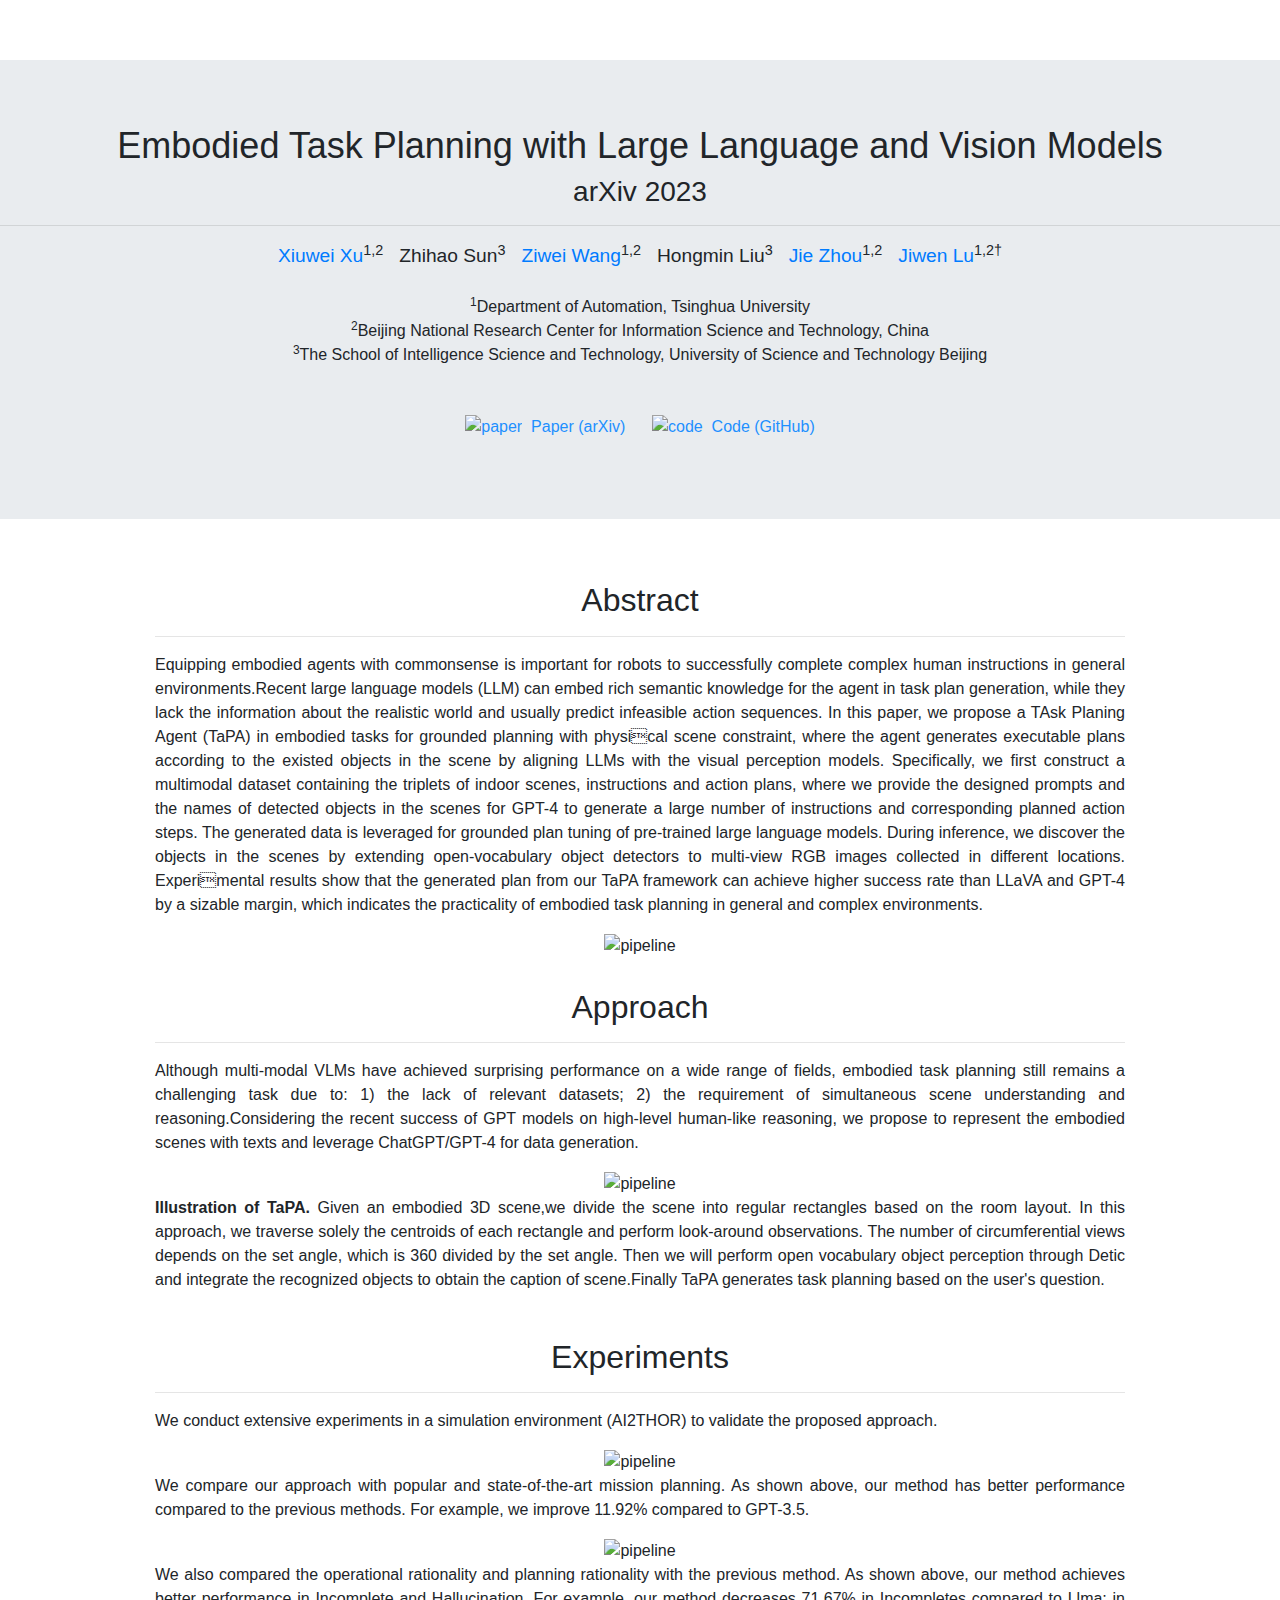
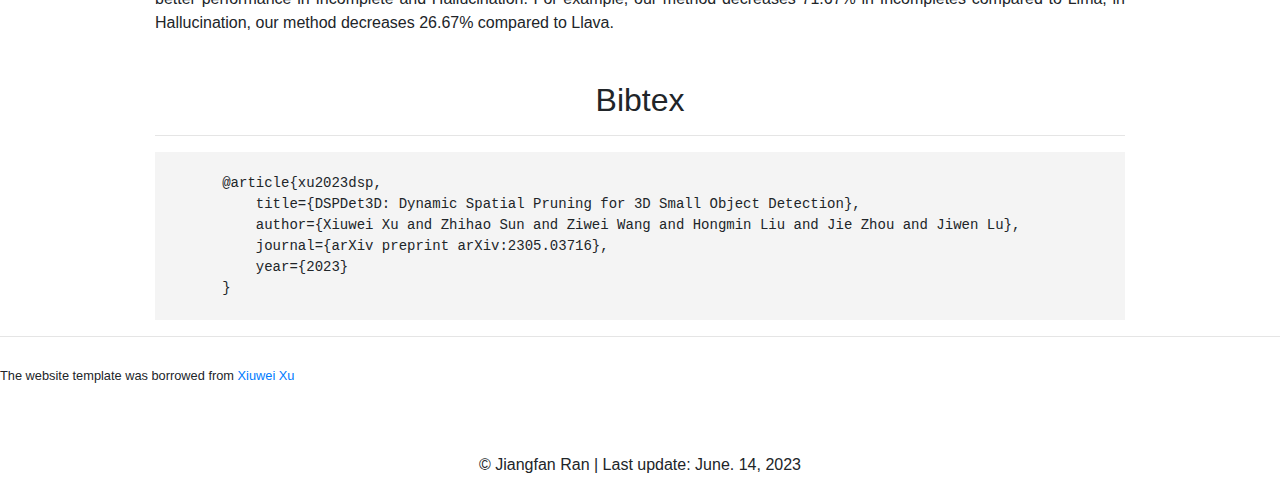
==== test/index.html @ be1cad49 "Add files via upload" ====
<!DOCTYPE html>
<html lang="en">
<head>
    <meta charset="utf-8">
    <meta http-equiv="X-UA-Compatible" content="IE=edge">
    <meta name="viewport" content="width=device-width, initial-scale=1">
    <meta name="description"
          content="Embodied Task Planning with Large Language and Vision Models">
    <meta name="author" content="Xiuwei Xu,
                                 Zhihao Sun,
                                 Ziwei Wang,
                                 Hongmin Liu,
                                 Jie Zhou,
                                 Jiwen Lu">

    <title>Embodied Task Planning with Large Language and Vision Models</title>
    <!-- Bootstrap core CSS -->
    <!--link href="bootstrap.min.css" rel="stylesheet"-->
    <link rel="stylesheet" href="https://maxcdn.bootstrapcdn.com/bootstrap/4.0.0/css/bootstrap.min.css"
          integrity="sha384-Gn5384xqQ1aoWXA+058RXPxPg6fy4IWvTNh0E263XmFcJlSAwiGgFAW/dAiS6JXm" crossorigin="anonymous">

    <!-- Custom styles for this template -->
    <link href="offcanvas.css" rel="stylesheet">
    <!--    <link rel="icon" href="img/favicon.gif" type="image/gif">-->
</head>

<body>
<div class="jumbotron jumbotron-fluid">
    <div class="container"></div>
    <h2>Embodied Task Planning with Large Language and Vision Models</h2>
    <h3>arXiv 2023</h3>
<!--            <p class="abstract">An interpretable, data-efficient, and scalable neural scene representation.</p>-->
    <hr>
    <p>
        <span style="white-space: nowrap; font-size:larger">
        <a href="https://xuxw98.github.io/">Xiuwei Xu</a><sup>1,2</sup>&nbsp;&nbsp;
        Zhihao Sun<sup>3</sup>&nbsp;&nbsp;
        <a href="https://ziweiwangthu.github.io/">Ziwei Wang</a><sup>1,2</sup>&nbsp;&nbsp;
        Hongmin Liu<sup>3</sup>&nbsp;&nbsp;
        <a href="https://scholar.google.com/citations?user=6a79aPwAAAAJ&hl=en&authuser=1">Jie Zhou</a><sup>1,2</sup>&nbsp;&nbsp;
        <a href="http://ivg.au.tsinghua.edu.cn/Jiwen_Lu/">Jiwen Lu</a><sup>1,2&#8224;</sup>
        </span>
        <br><br>
        <sup>1</sup>Department of Automation, Tsinghua University<br>
        <sup>2</sup>Beijing National Research Center for Information Science and Technology, China<br>
        <sup>3</sup>The School of Intelligence Science and Technology, University of Science and Technology Beijing<br>
        <br><br>
        <a href="https://arxiv.org/abs/2305.03716" target="_blank" style="color: #1E90FF;">
            <img src="https://img.icons8.com/material-outlined/24/000000/file.png" alt="paper" style="vertical-align: middle;">
            &nbsp;Paper (arXiv)
        </a>&nbsp;&nbsp;&nbsp;&nbsp;
        <a href="https://github.com/xuxw98/DSPDet3D" target="_blank" style="color: #1E90FF;">
            <img src="https://img.icons8.com/material-outlined/24/000000/github.png" alt="code" style="vertical-align: middle;">
            &nbsp;Code (GitHub)
        </a>
    </p>

    <!-- <div class="btn-group" role="group" aria-label="Top menu">
        <a class="btn btn-primary" href="https://arxiv.org/abs/2006.09661">Paper</a>
        <a class="btn btn-primary" href="https://colab.research.google.com/github/vsitzmann/siren/blob/master/explore_siren.ipynb">Colab Notebook</a>
        <a class="btn btn-primary" href="https://dcato98.github.io/playground/#activation=sine">Tensorflow Playground</a>
        <a class="btn btn-primary" href="https://github.com/vsitzmann/siren">Code</a>
        <a class="btn btn-primary" href="https://drive.google.com/drive/u/1/folders/1_iq__37-hw7FJOEUK1tX7mdp8SKB368K">Data</a>
    </div> -->
</div>

<div class="container">
    <div class="section">
        <h2>Abstract</h2>
        <hr>
        <p>
            Equipping embodied agents with commonsense is important for robots to successfully complete complex human instructions in general environments.Recent large language models (LLM) can embed rich semantic knowledge for the agent in task plan generation, while they lack the information about the realistic world and usually predict infeasible action sequences. In this paper, we propose a TAsk Planing Agent (TaPA) in embodied tasks for grounded planning with physical scene constraint, where the agent generates executable plans according to the existed objects in the scene by aligning LLMs with the visual perception models. Specifically, we first construct a multimodal dataset containing the triplets of indoor scenes, instructions and action plans, where we provide the designed prompts and the names of detected objects in the scenes for GPT-4 to generate a large number of instructions and corresponding planned action steps. The generated data is leveraged for grounded plan tuning of pre-trained large language models. During inference, we discover the objects in the scenes by extending open-vocabulary object detectors to multi-view RGB images collected in different locations. Experimental results show that the generated plan from our TaPA framework can achieve higher success rate than LLaVA and GPT-4 by a sizable margin, which indicates the practicality of embodied task planning in general and complex environments.
        </p>
        <!-- add a image here-->
        <div class="row align-items-center">
            <div class="col justify-content-center text-center">
                <img src="img/demo.gif" alt="pipeline" width="100%">
            </div>
        </div>
    </div>

    <div class="section">
        <h2>Approach</h2>
        <hr>
        <p>
            Although multi-modal VLMs have achieved surprising performance on a wide range of fields, embodied task planning still remains a challenging task due to: 1) the lack of relevant datasets; 2) the requirement of simultaneous scene understanding and reasoning.Considering the recent success of GPT models on high-level human-like reasoning, we propose to represent the embodied scenes with texts and leverage ChatGPT/GPT-4 for data generation.
        </p>
        <!-- add a image here-->
        <div class="row align-items-center">
            <div class="col justify-content-center text-center">
                <img src="img/pipeline.jpg" alt="pipeline" width="90%">
            </div>
        </div>
        <p>
            <b>Illustration of TaPA.</b> Given an embodied 3D scene,we divide the scene into regular rectangles based on the room layout. In this approach, we traverse solely the centroids of each rectangle and perform look-around observations. The number of circumferential views depends on the set angle, which is 360 divided by the set angle. Then we will perform open vocabulary object perception through Detic and integrate the recognized objects to obtain the caption of scene.Finally TaPA generates task planning based on the user's question.
        </p>
    </div>

    <div class="section">
        <h2>Experiments</h2>
        <hr>
        <p>
            We conduct extensive experiments in a simulation environment (AI2THOR) to validate the proposed approach.
        </p>
        <!-- add a image here-->
        <div class="row align-items-center">
            <div class="col justify-content-center text-center">
                <img src="img/experiment2.png" alt="pipeline" width="90%">
            </div>
        </div>
        <p>
            We compare our approach with popular and state-of-the-art mission planning. As shown above, our method has better performance compared to the previous methods. For example, we improve 11.92% compared to GPT-3.5.
        </p>
        <div class="row align-items-center">
            <div class="col justify-content-center text-center">
                <img src="img/experiment1.png" alt="pipeline" width="90%">
            </div>
        </div>
        <p>
            We also compared the operational rationality and planning rationality with the previous method. As shown above, our method achieves better performance in Incomplete and Hallucination. For example, our method decreases 71.67% in Incompletes compared to Llma; in Hallucination, our method decreases 26.67% compared to Llava.
        </p>
    </div>

    <div class="section">
        <h2>Bibtex</h2>
        <hr>
            <div class="bibtexsection">
        @article{xu2023dsp, 
            title={DSPDet3D: Dynamic Spatial Pruning for 3D Small Object Detection}, 
            author={Xiuwei Xu and Zhihao Sun and Ziwei Wang and Hongmin Liu and Jie Zhou and Jiwen Lu},
            journal={arXiv preprint arXiv:2305.03716},
            year={2023}
        }
            </div>
        </div>
    </div>

    <hr>

    <footer>
        <!-- <h6>Acknowledgement</h6> -->
        <p><small>The website template was borrowed from <a href="https://xuxw98.github.io/DSPDet3D/">Xiuwei Xu</a></small></p>
    </footer>
</div>

    <p><center>
        <div id="clustrmaps-widget" style="width:30%">
            <script type="text/javascript" id="clustrmaps" src="//clustrmaps.com/map_v2.js?d=KFxiSzNXdwhkw0Znzcat5j6WJhvziaXtw3yEgmx6Y8c&cl=ffffff&w=a"></script>
        </div>        
        <br>
        &copy; Jiangfan Ran | Last update: June. 14, 2023
    </center></p>

<script src="https://code.jquery.com/jquery-3.5.1.slim.min.js"
        integrity="sha384-DfXdz2htPH0lsSSs5nCTpuj/zy4C+OGpamoFVy38MVBnE+IbbVYUew+OrCXaRkfj"
        crossorigin="anonymous"></script>
<script src="https://cdn.jsdelivr.net/npm/popper.js@1.16.0/dist/umd/popper.min.js"
        integrity="sha384-Q6E9RHvbIyZFJoft+2mJbHaEWldlvI9IOYy5n3zV9zzTtmI3UksdQRVvoxMfooAo"
        crossorigin="anonymous"></script>
<script src="https://stackpath.bootstrapcdn.com/bootstrap/4.5.0/js/bootstrap.min.js"
        integrity="sha384-OgVRvuATP1z7JjHLkuOU7Xw704+h835Lr+6QL9UvYjZE3Ipu6Tp75j7Bh/kR0JKI"
        crossorigin="anonymous"></script>

</body>
</html>
---- test/offcanvas.css ----
/*
 * Style tweaks
 * --------------------------------------------------
 */
html,
body {
  overflow-x: hidden;  /*Prevent scroll on narrow devices */
  padding-top: 30px;
    text-align: justify;
}
footer {
  padding: 10px 0;
}
.authors {
  font-size: 20px;
}
/*.container {
  max-width: 768px;
}*/
.container {
  max-width: 1000px;
}
p {
  font-size: 16px;
  /*padding-bottom: 20px;*/
}

li {
  font-size: 16px;
}

h2 {
    text-align: center;
    align: center;
}

.jumbotron{
    text-align: center;
}

.btn {
    font-size: 18px;
}

.btn-disabled {
    /*background-color: #f4f4f4;*/
}

.jumbotron h2 {
  font-size: 36px;
}

.section {
  padding-top: 30px;
}

.center{
  display: block;
  margin-left: auto;
  margin-right: auto;
}

.vcontainer {
    position: relative;
    width: 100%;
    height: 0;
    padding-bottom: 56.25%;
}
.video {
    position: absolute;
    top: 0;
    left: 0;
    width: 100%;
    height: 100%;
}

.gif {
    padding:10px;
    display: block;
    margin-left: auto;
    margin-right: auto;
    text-align: center;
}

.caption {
  width:75%; 
  font-size:14px
}

.bibtexsection {
  font-family: "Courier",monospace;
  font-size:14px;
  white-space:pre;
  background-color: #f4f4f4;
  text-align:left;
}

.canvas-row canvas {
  max-width:100%;
}

.padding-0{
    padding-right:0;
    padding-left:0;
}

.vspace-top {
    margin-top: 30px;
}

.grey_container{
  background-color:#f2f2f2
}
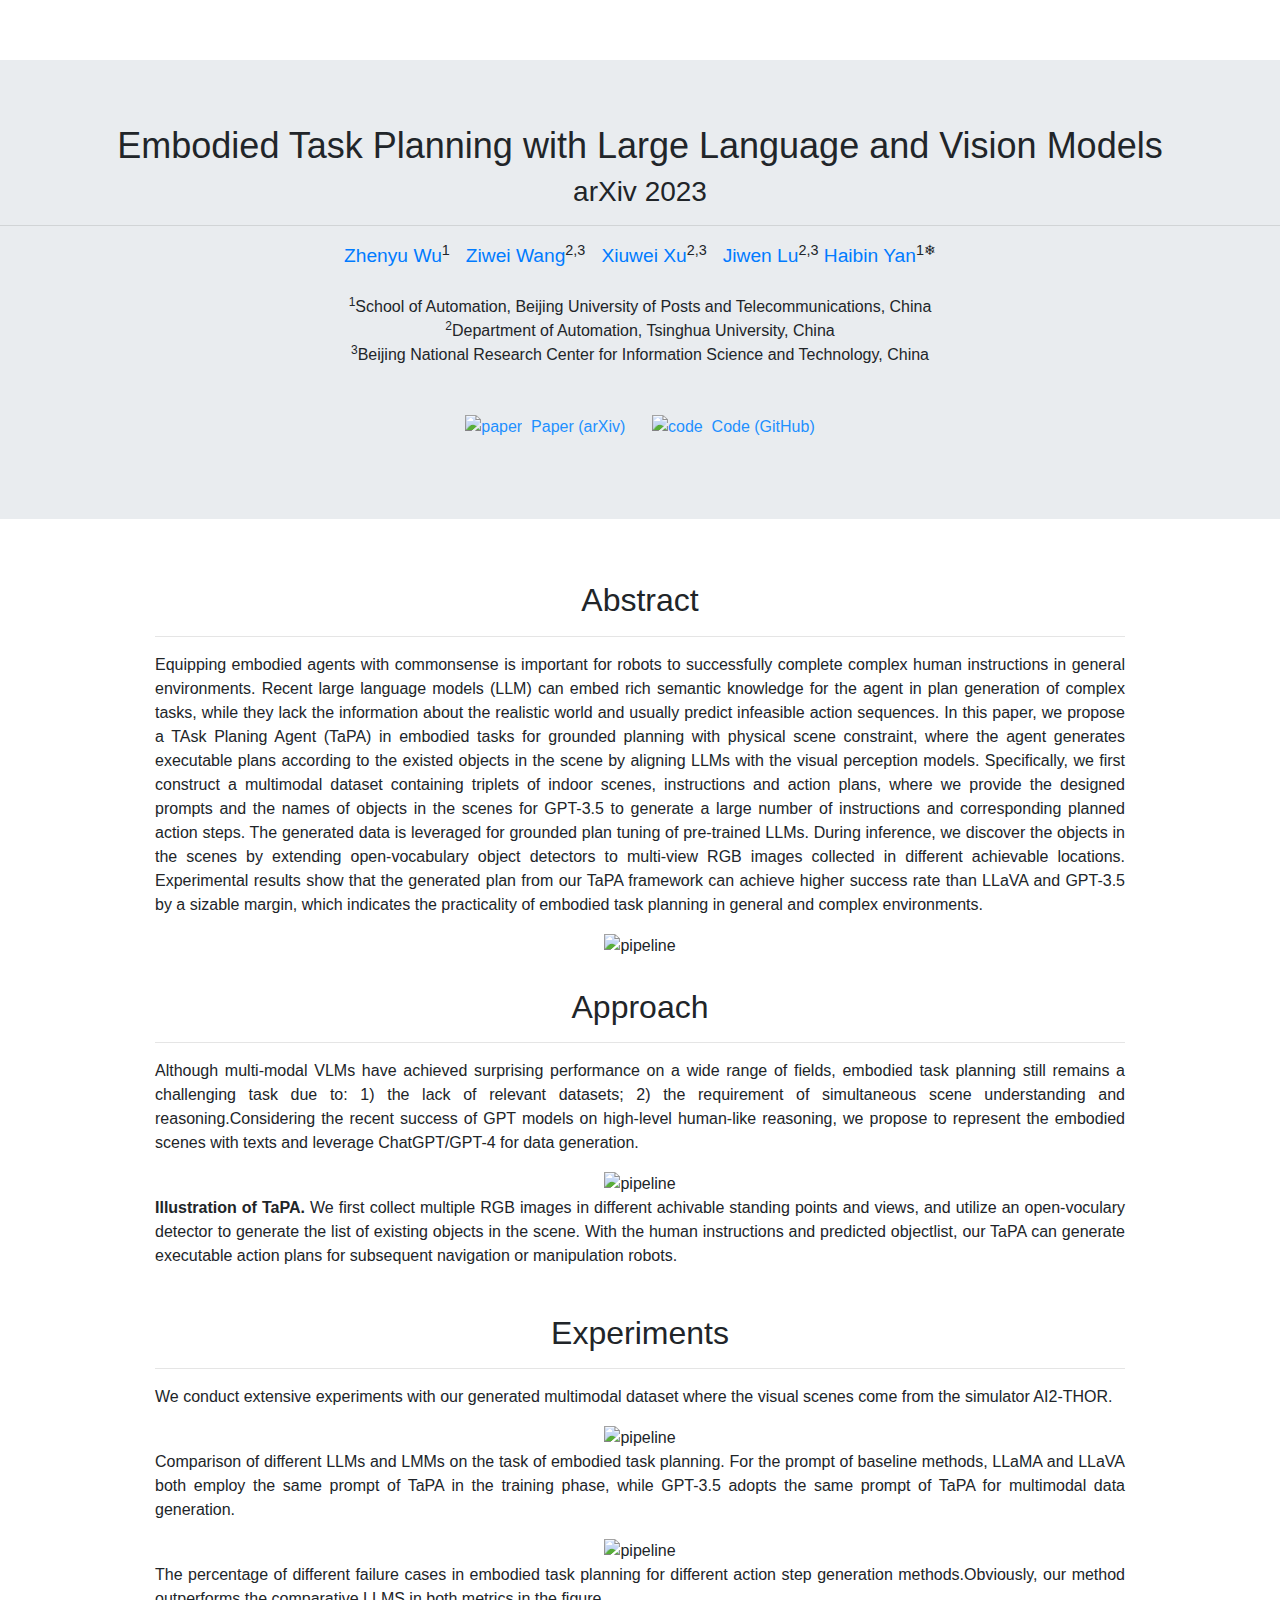
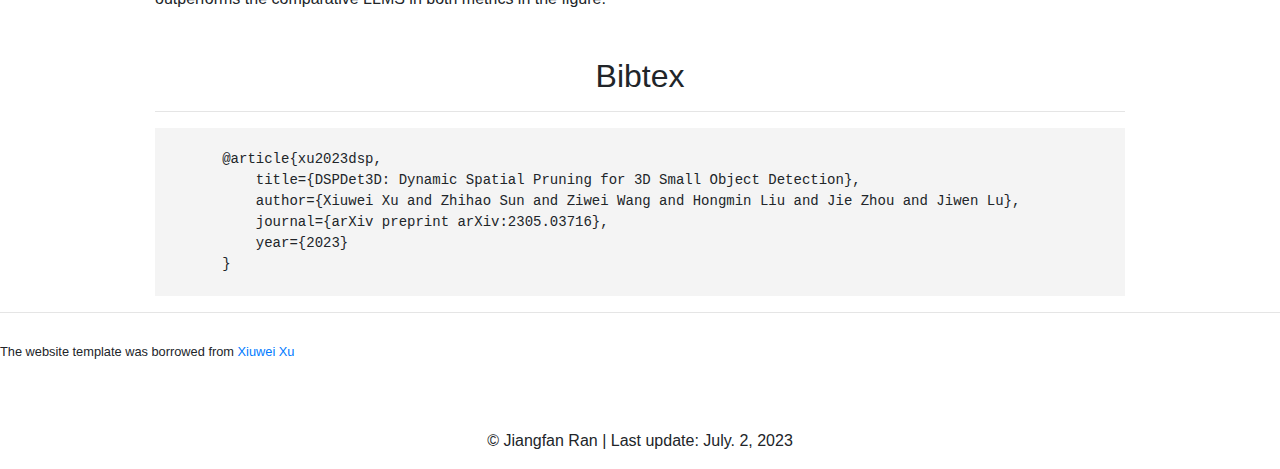
==== commit 2d2b2991: "Add files via upload" ====
--- a/test/index.html
+++ b/test/index.html
@@ -5,15 +5,14 @@
     <meta http-equiv="X-UA-Compatible" content="IE=edge">
     <meta name="viewport" content="width=device-width, initial-scale=1">
     <meta name="description"
-          content="Embodied Task Planning with Large Language and Vision Models">
-    <meta name="author" content="Xiuwei Xu,
-                                 Zhihao Sun,
+          content="Embodied Task Planning with Large Language Models">
+    <meta name="author" content="Zhenyu Wu,
                                  Ziwei Wang,
-                                 Hongmin Liu,
-                                 Jie Zhou,
-                                 Jiwen Lu">
+                                 Xiuwei Xu,
+                                 Jiwen Lu,
+                                 Haibin Yan">
 
-    <title>Embodied Task Planning with Large Language and Vision Models</title>
+    <title>Embodied Task Planning with Large Language Models</title>
     <!-- Bootstrap core CSS -->
     <!--link href="bootstrap.min.css" rel="stylesheet"-->
     <link rel="stylesheet" href="https://maxcdn.bootstrapcdn.com/bootstrap/4.0.0/css/bootstrap.min.css"
@@ -33,23 +32,22 @@
     <hr>
     <p>
         <span style="white-space: nowrap; font-size:larger">
-        <a href="https://xuxw98.github.io/">Xiuwei Xu</a><sup>1,2</sup>&nbsp;&nbsp;
-        Zhihao Sun<sup>3</sup>&nbsp;&nbsp;
-        <a href="https://ziweiwangthu.github.io/">Ziwei Wang</a><sup>1,2</sup>&nbsp;&nbsp;
-        Hongmin Liu<sup>3</sup>&nbsp;&nbsp;
-        <a href="https://scholar.google.com/citations?user=6a79aPwAAAAJ&hl=en&authuser=1">Jie Zhou</a><sup>1,2</sup>&nbsp;&nbsp;
-        <a href="http://ivg.au.tsinghua.edu.cn/Jiwen_Lu/">Jiwen Lu</a><sup>1,2&#8224;</sup>
+        <a href="https://gary3410.github.io/">Zhenyu Wu</a><sup>1</sup>&nbsp;&nbsp;
+        <a href="https://ziweiwangthu.github.io/">Ziwei Wang</a><sup>2,3</sup>&nbsp;&nbsp;
+        <a href="https://xuxw98.github.io/">Xiuwei Xu</a><sup>2,3</sup>&nbsp;&nbsp;
+        <a href="http://ivg.au.tsinghua.edu.cn/Jiwen_Lu/">Jiwen Lu</a><sup>2,3</sup>
+        <a href="https://scholar.lanfanshu.cn/citations?hl=zh-CN&user=-AQLKlsAAAAJ">Haibin Yan</a><sup>1&#10052;</sup>
         </span>
         <br><br>
-        <sup>1</sup>Department of Automation, Tsinghua University<br>
-        <sup>2</sup>Beijing National Research Center for Information Science and Technology, China<br>
-        <sup>3</sup>The School of Intelligence Science and Technology, University of Science and Technology Beijing<br>
+        <sup>1</sup>School of Automation, Beijing University of Posts and Telecommunications, China<br>
+        <sup>2</sup>Department of Automation, Tsinghua University, China<br>
+        <sup>3</sup>Beijing National Research Center for Information Science and Technology, China<br>
         <br><br>
         <a href="https://arxiv.org/abs/2305.03716" target="_blank" style="color: #1E90FF;">
             <img src="https://img.icons8.com/material-outlined/24/000000/file.png" alt="paper" style="vertical-align: middle;">
             &nbsp;Paper (arXiv)
         </a>&nbsp;&nbsp;&nbsp;&nbsp;
-        <a href="https://github.com/xuxw98/DSPDet3D" target="_blank" style="color: #1E90FF;">
+        <a href="https://github.com/Gary3410/tapa" target="_blank" style="color: #1E90FF;">
             <img src="https://img.icons8.com/material-outlined/24/000000/github.png" alt="code" style="vertical-align: middle;">
             &nbsp;Code (GitHub)
         </a>
@@ -69,7 +67,7 @@
         <h2>Abstract</h2>
         <hr>
         <p>
-            Equipping embodied agents with commonsense is important for robots to successfully complete complex human instructions in general environments.Recent large language models (LLM) can embed rich semantic knowledge for the agent in task plan generation, while they lack the information about the realistic world and usually predict infeasible action sequences. In this paper, we propose a TAsk Planing Agent (TaPA) in embodied tasks for grounded planning with physical scene constraint, where the agent generates executable plans according to the existed objects in the scene by aligning LLMs with the visual perception models. Specifically, we first construct a multimodal dataset containing the triplets of indoor scenes, instructions and action plans, where we provide the designed prompts and the names of detected objects in the scenes for GPT-4 to generate a large number of instructions and corresponding planned action steps. The generated data is leveraged for grounded plan tuning of pre-trained large language models. During inference, we discover the objects in the scenes by extending open-vocabulary object detectors to multi-view RGB images collected in different locations. Experimental results show that the generated plan from our TaPA framework can achieve higher success rate than LLaVA and GPT-4 by a sizable margin, which indicates the practicality of embodied task planning in general and complex environments.
+            Equipping embodied agents with commonsense is important for robots to successfully complete complex human instructions in general environments. Recent large language models (LLM) can embed rich semantic knowledge for the agent in plan generation of complex tasks, while they lack the information about the realistic world and usually predict infeasible action sequences. In this paper, we propose a TAsk Planing Agent (TaPA) in embodied tasks for grounded planning with physical scene constraint, where the agent generates executable plans according to the existed objects in the scene by aligning LLMs with the visual perception models. Specifically, we first construct a multimodal dataset containing triplets of indoor scenes, instructions and action plans, where we provide the designed prompts and the names of objects in the scenes for GPT-3.5 to generate a large number of instructions and corresponding planned action steps. The generated data is leveraged for grounded plan tuning of pre-trained LLMs. During inference, we discover the objects in the scenes by extending open-vocabulary object detectors to multi-view RGB images collected in different achievable locations. Experimental results show that the generated plan from our TaPA framework can achieve higher success rate than LLaVA and GPT-3.5 by a sizable margin, which indicates the practicality of embodied task planning in general and complex environments.
         </p>
         <!-- add a image here-->
         <div class="row align-items-center">
@@ -92,7 +90,7 @@
             </div>
         </div>
         <p>
-            <b>Illustration of TaPA.</b> Given an embodied 3D scene,we divide the scene into regular rectangles based on the room layout. In this approach, we traverse solely the centroids of each rectangle and perform look-around observations. The number of circumferential views depends on the set angle, which is 360 divided by the set angle. Then we will perform open vocabulary object perception through Detic and integrate the recognized objects to obtain the caption of scene.Finally TaPA generates task planning based on the user's question.
+            <b>Illustration of TaPA.</b>  We first collect multiple RGB images in different achivable standing points and views, and utilize an open-voculary detector to generate the list of existing objects in the scene. With the human instructions and predicted objectlist, our TaPA can generate executable action plans for subsequent navigation or manipulation robots.
         </p>
     </div>
 
@@ -100,7 +98,7 @@
         <h2>Experiments</h2>
         <hr>
         <p>
-            We conduct extensive experiments in a simulation environment (AI2THOR) to validate the proposed approach.
+             We conduct extensive experiments with our generated multimodal dataset where the visual scenes come from the simulator AI2-THOR.
         </p>
         <!-- add a image here-->
         <div class="row align-items-center">
@@ -109,7 +107,7 @@
             </div>
         </div>
         <p>
-            We compare our approach with popular and state-of-the-art mission planning. As shown above, our method has better performance compared to the previous methods. For example, we improve 11.92% compared to GPT-3.5.
+             Comparison of different LLMs and LMMs on the task of embodied task planning. For the prompt of baseline methods, LLaMA and LLaVA both employ the same prompt of TaPA in the training phase, while GPT-3.5 adopts the same prompt of TaPA for multimodal data generation.
         </p>
         <div class="row align-items-center">
             <div class="col justify-content-center text-center">
@@ -117,7 +115,7 @@
             </div>
         </div>
         <p>
-            We also compared the operational rationality and planning rationality with the previous method. As shown above, our method achieves better performance in Incomplete and Hallucination. For example, our method decreases 71.67% in Incompletes compared to Llma; in Hallucination, our method decreases 26.67% compared to Llava.
+            The percentage of different failure cases in embodied task planning for different action step generation methods.Obviously, our method outperforms the comparative LLMS in both metrics in the figure.
         </p>
     </div>
 
@@ -148,7 +146,7 @@
             <script type="text/javascript" id="clustrmaps" src="//clustrmaps.com/map_v2.js?d=KFxiSzNXdwhkw0Znzcat5j6WJhvziaXtw3yEgmx6Y8c&cl=ffffff&w=a"></script>
         </div>        
         <br>
-        &copy; Jiangfan Ran | Last update: June. 14, 2023
+        &copy; Jiangfan Ran | Last update: July. 2, 2023
     </center></p>
 
 <script src="https://code.jquery.com/jquery-3.5.1.slim.min.js"
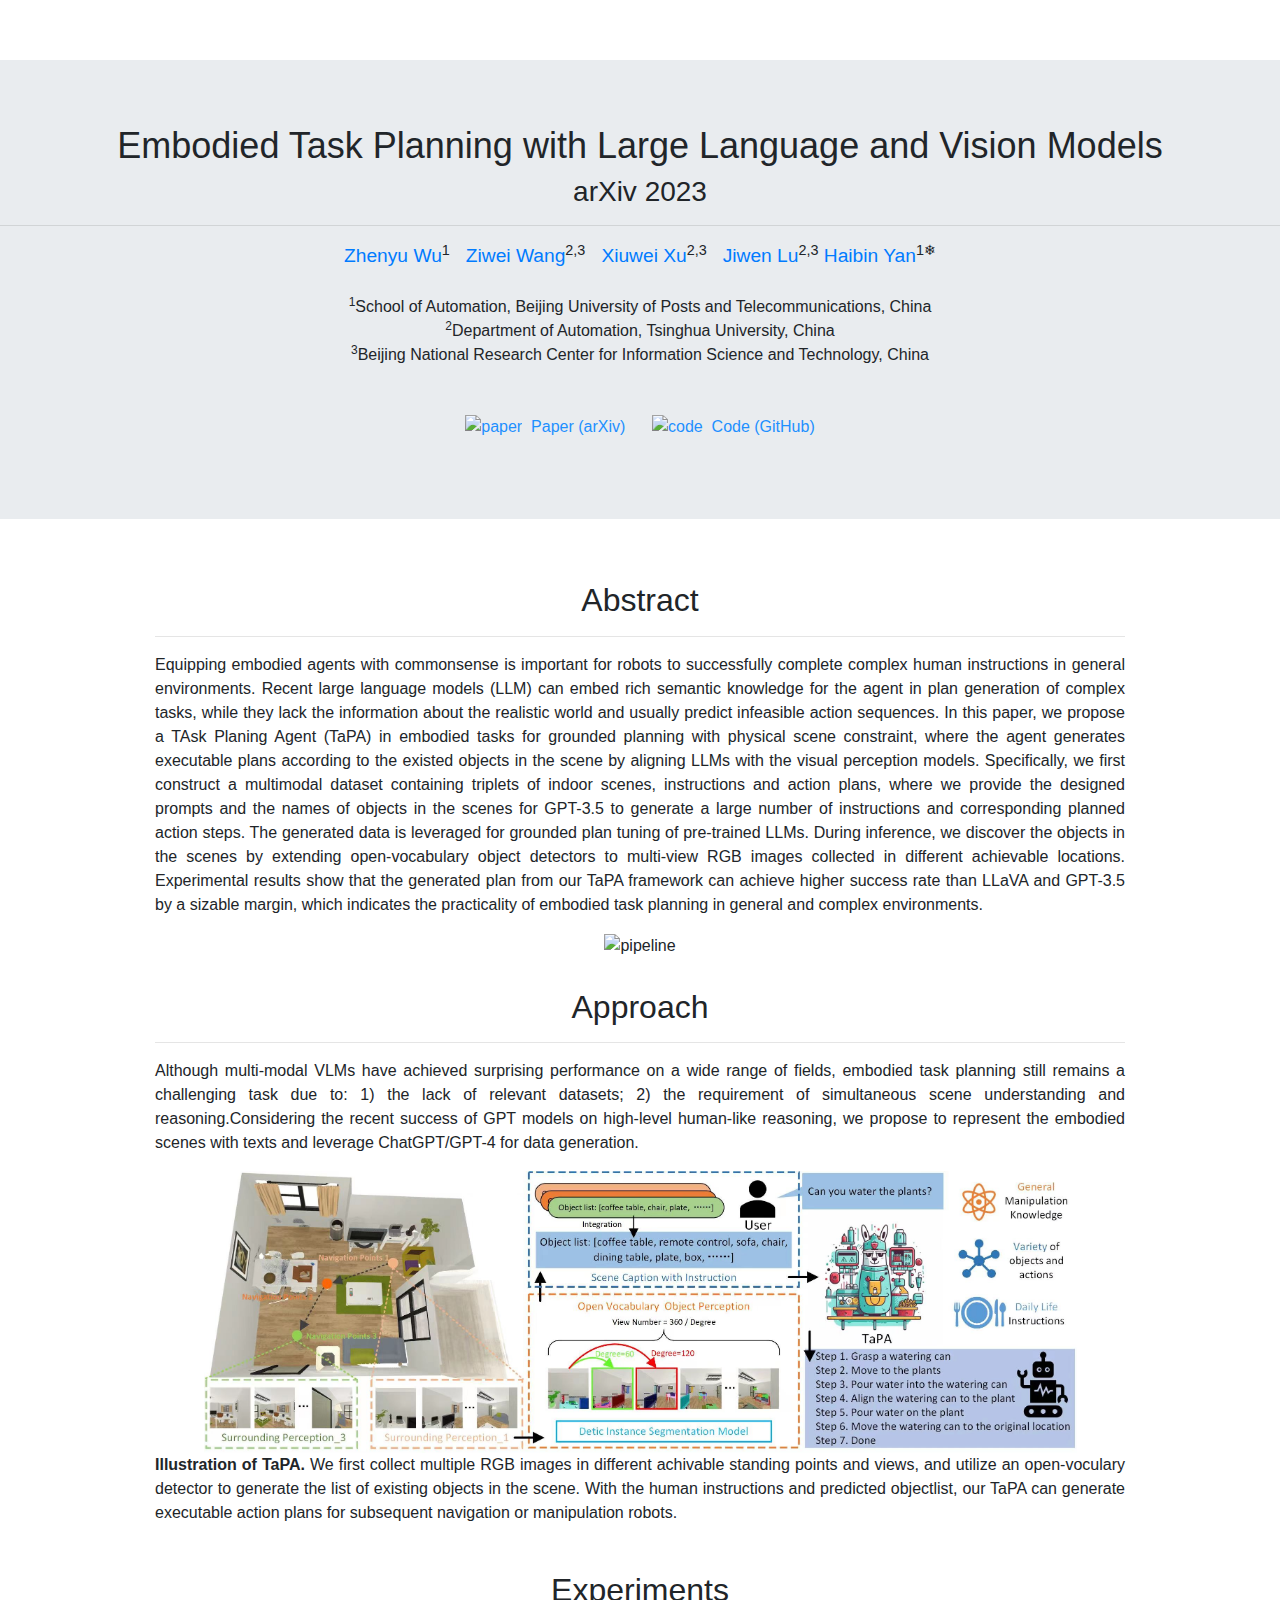
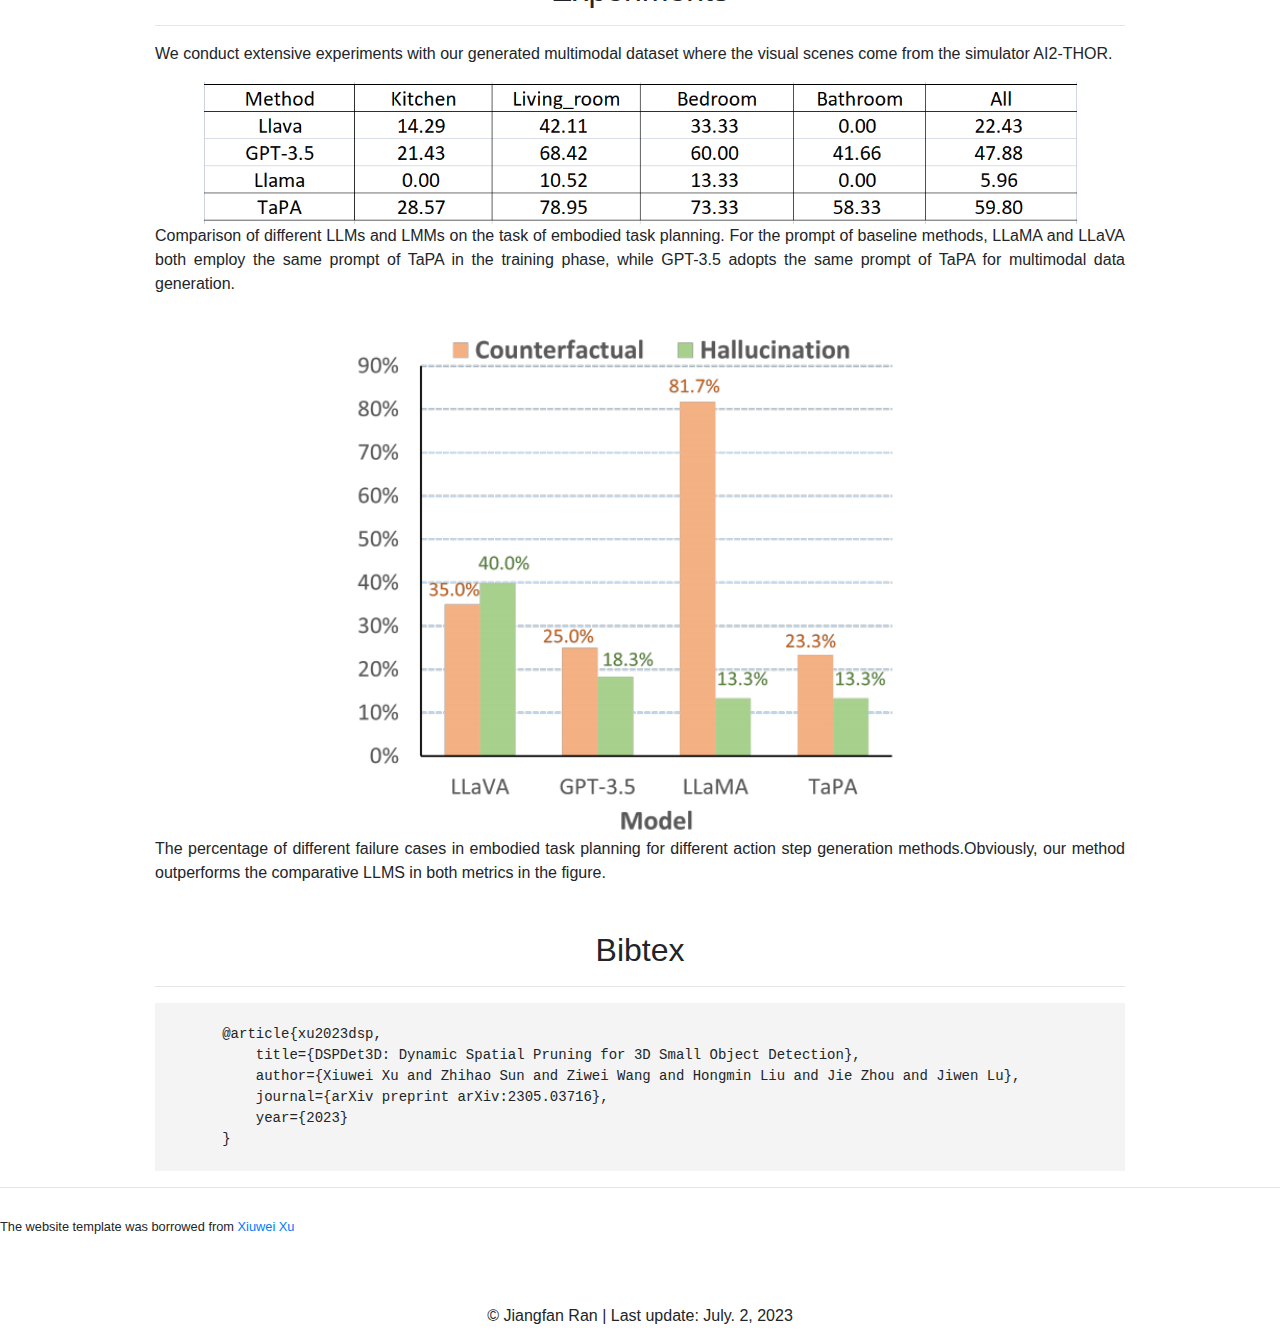
==== commit d3543833: "Update index.html" ====
--- a/test/index.html
+++ b/test/index.html
@@ -111,7 +111,7 @@
         </p>
         <div class="row align-items-center">
             <div class="col justify-content-center text-center">
-                <img src="img/experiment1.png" alt="pipeline" width="90%">
+                <img src="img/experiment1.png" alt="pipeline" width="60%">
             </div>
         </div>
         <p>
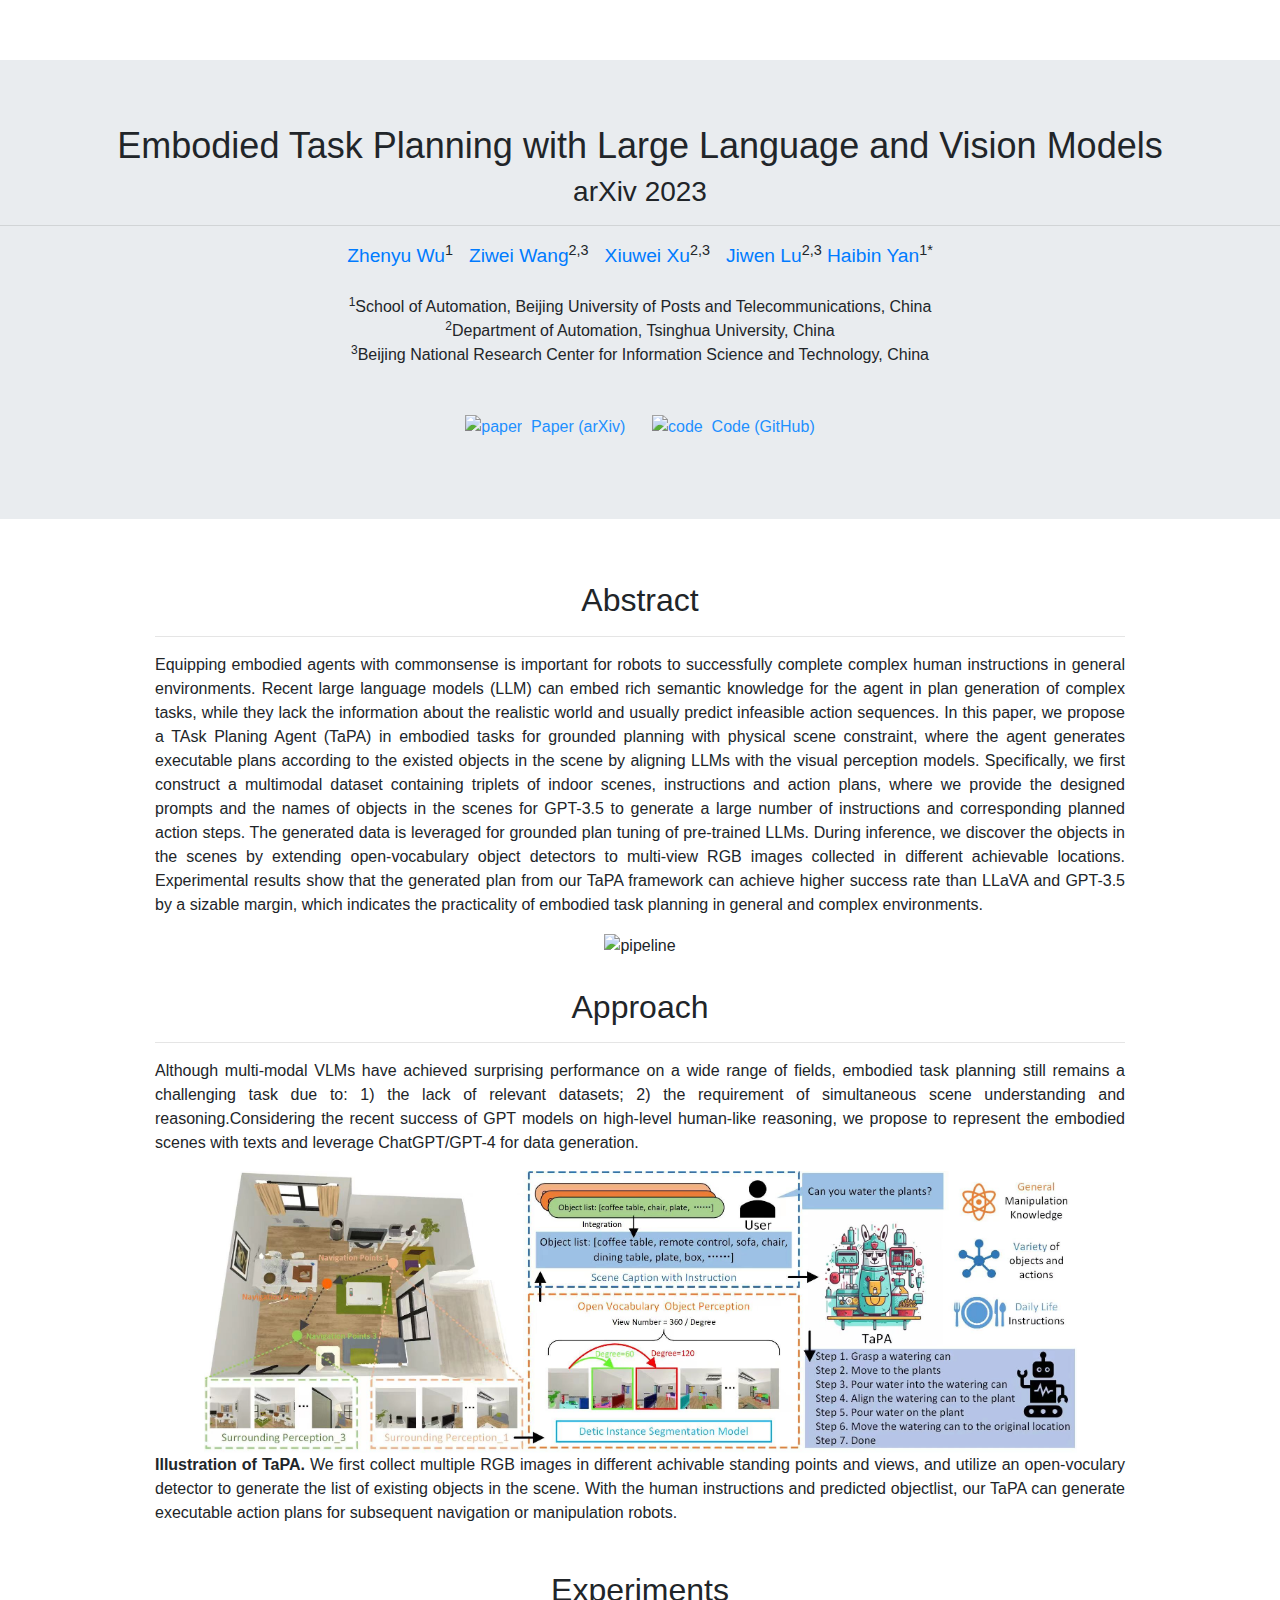
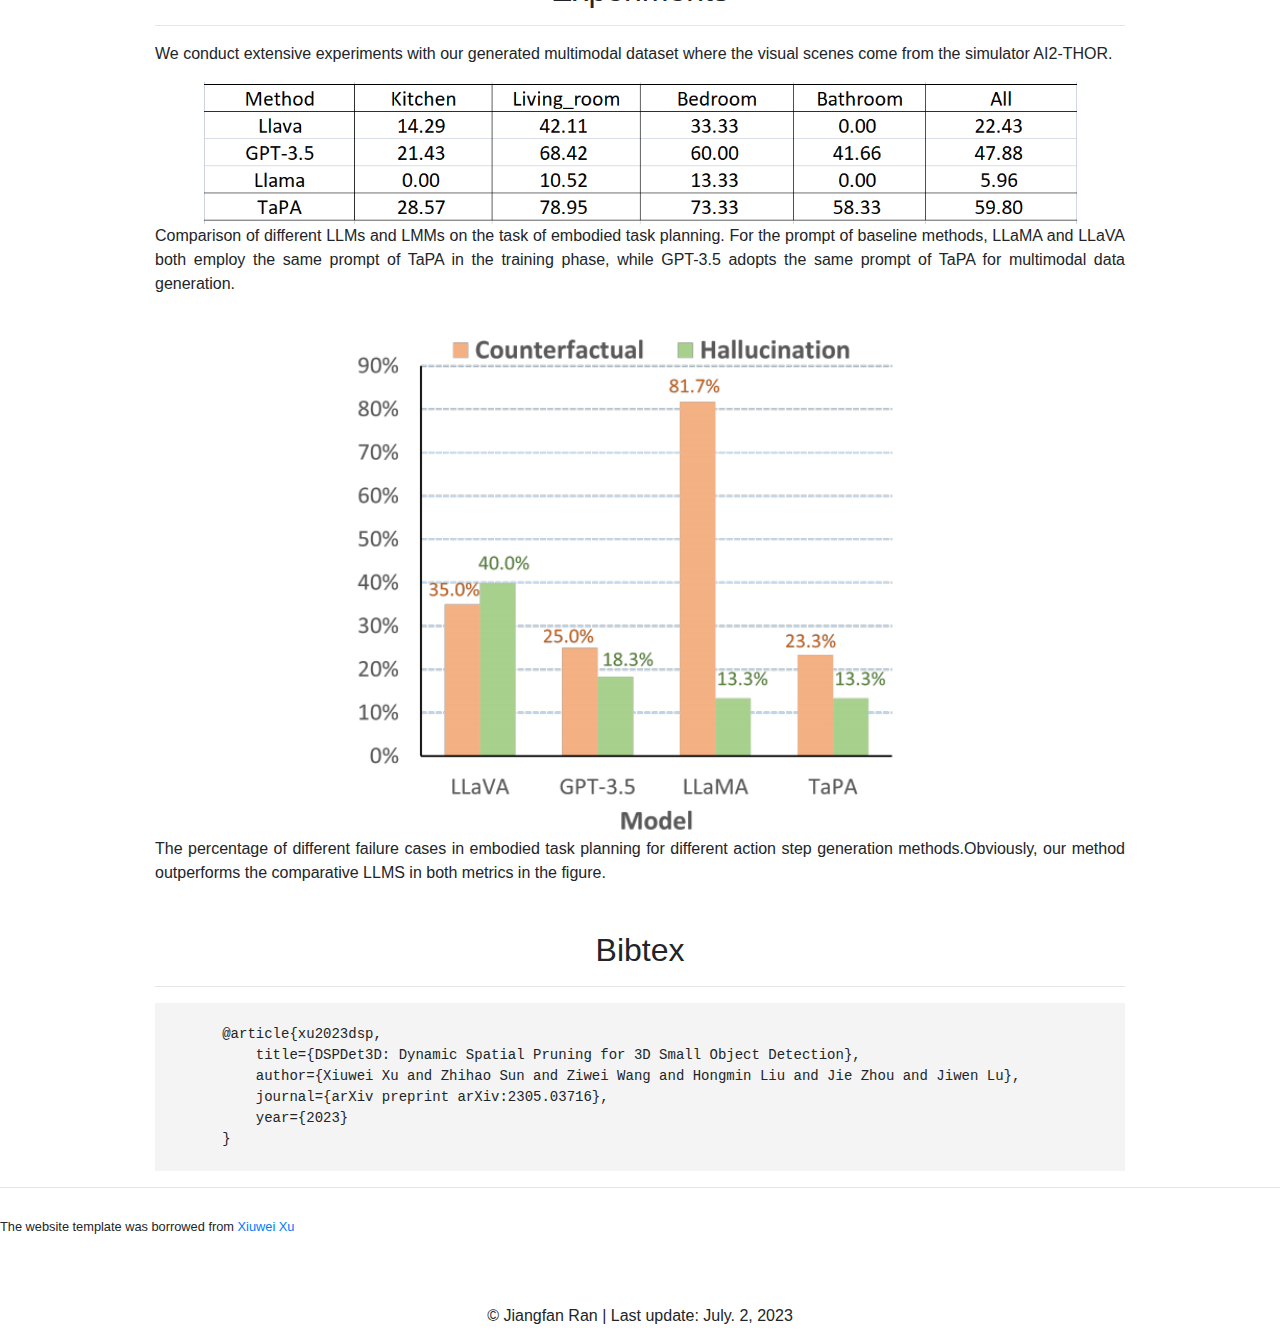
==== commit 645cb868: "Update index.html" ====
--- a/test/index.html
+++ b/test/index.html
@@ -36,7 +36,7 @@
         <a href="https://ziweiwangthu.github.io/">Ziwei Wang</a><sup>2,3</sup>&nbsp;&nbsp;
         <a href="https://xuxw98.github.io/">Xiuwei Xu</a><sup>2,3</sup>&nbsp;&nbsp;
         <a href="http://ivg.au.tsinghua.edu.cn/Jiwen_Lu/">Jiwen Lu</a><sup>2,3</sup>
-        <a href="https://scholar.lanfanshu.cn/citations?hl=zh-CN&user=-AQLKlsAAAAJ">Haibin Yan</a><sup>1&#10052;</sup>
+        <a href="https://scholar.lanfanshu.cn/citations?hl=zh-CN&user=-AQLKlsAAAAJ">Haibin Yan</a><sup>1&#42;</sup>
         </span>
         <br><br>
         <sup>1</sup>School of Automation, Beijing University of Posts and Telecommunications, China<br>
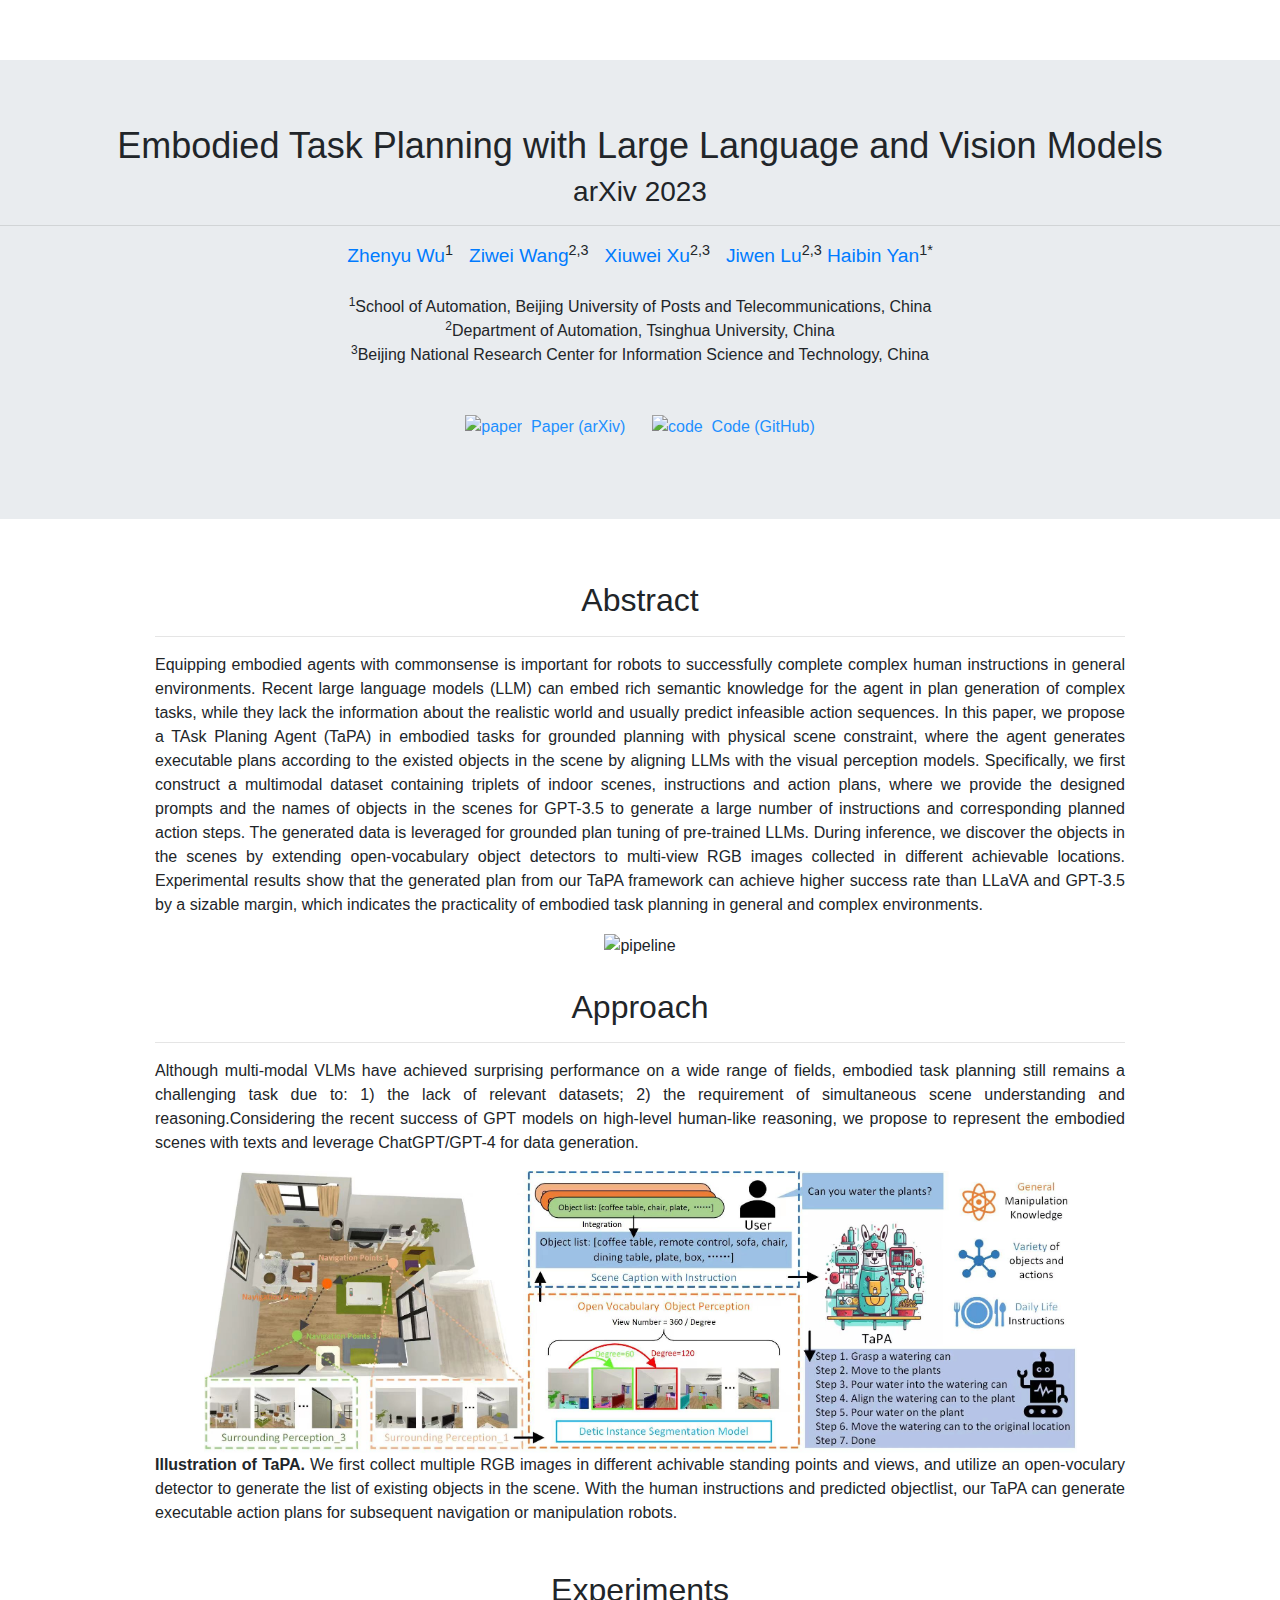
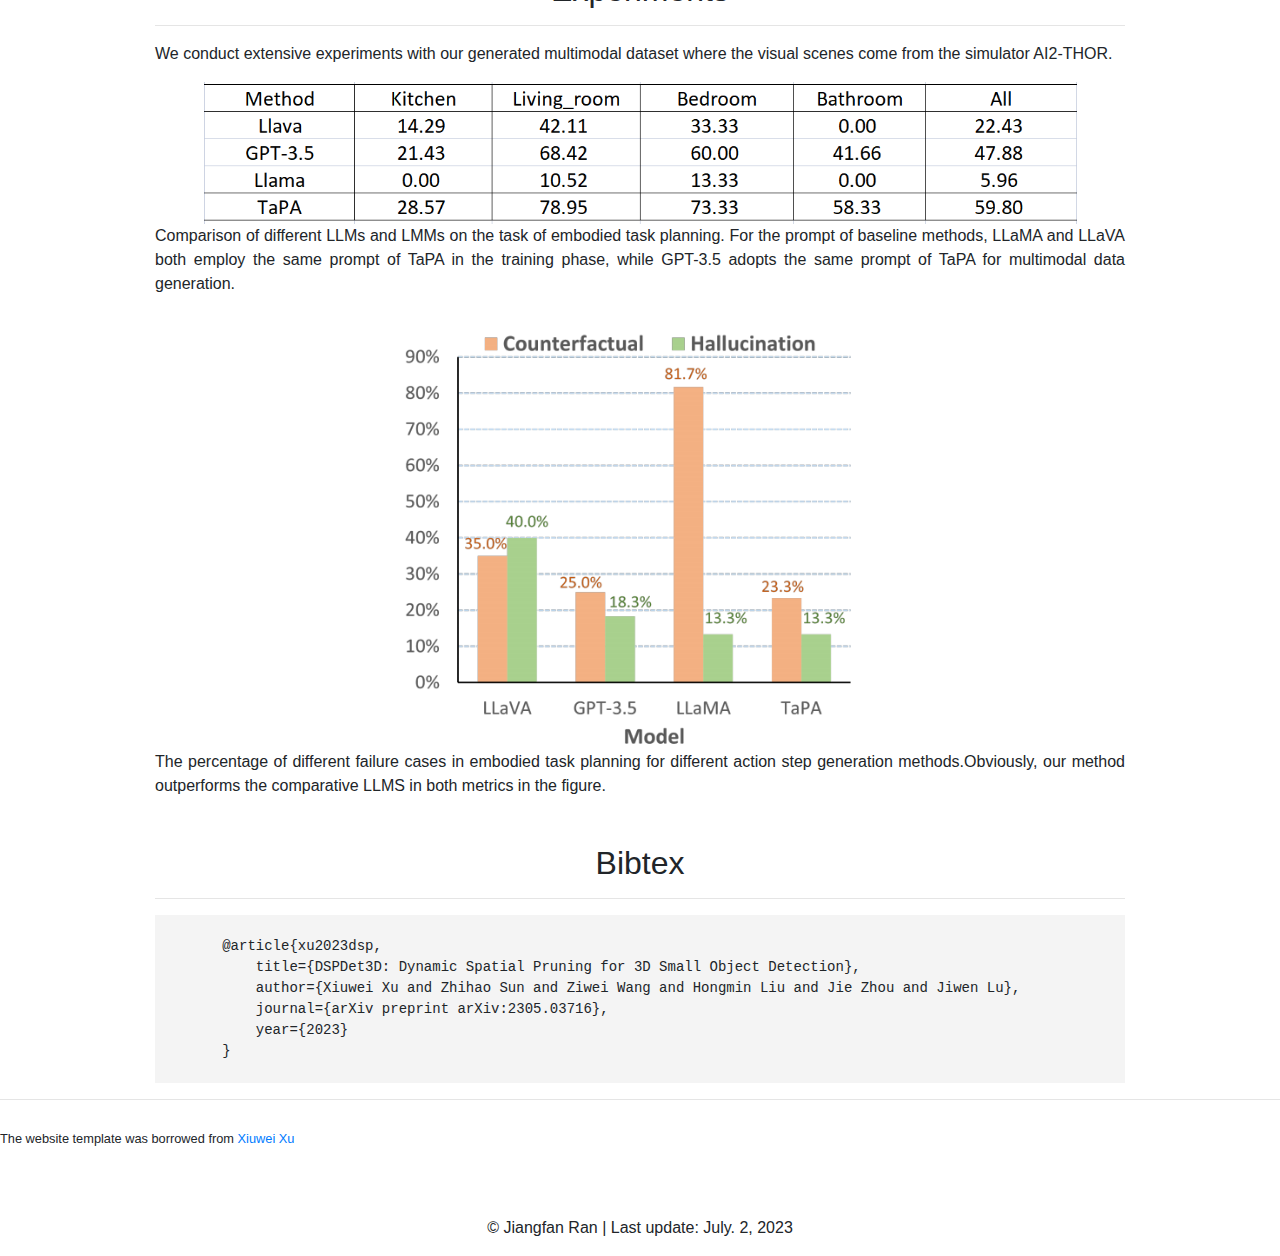
==== commit 4146d06f: "Update index.html" ====
--- a/test/index.html
+++ b/test/index.html
@@ -111,7 +111,7 @@
         </p>
         <div class="row align-items-center">
             <div class="col justify-content-center text-center">
-                <img src="img/experiment1.png" alt="pipeline" width="60%">
+                <img src="img/experiment1.png" alt="pipeline" width="50%">
             </div>
         </div>
         <p>
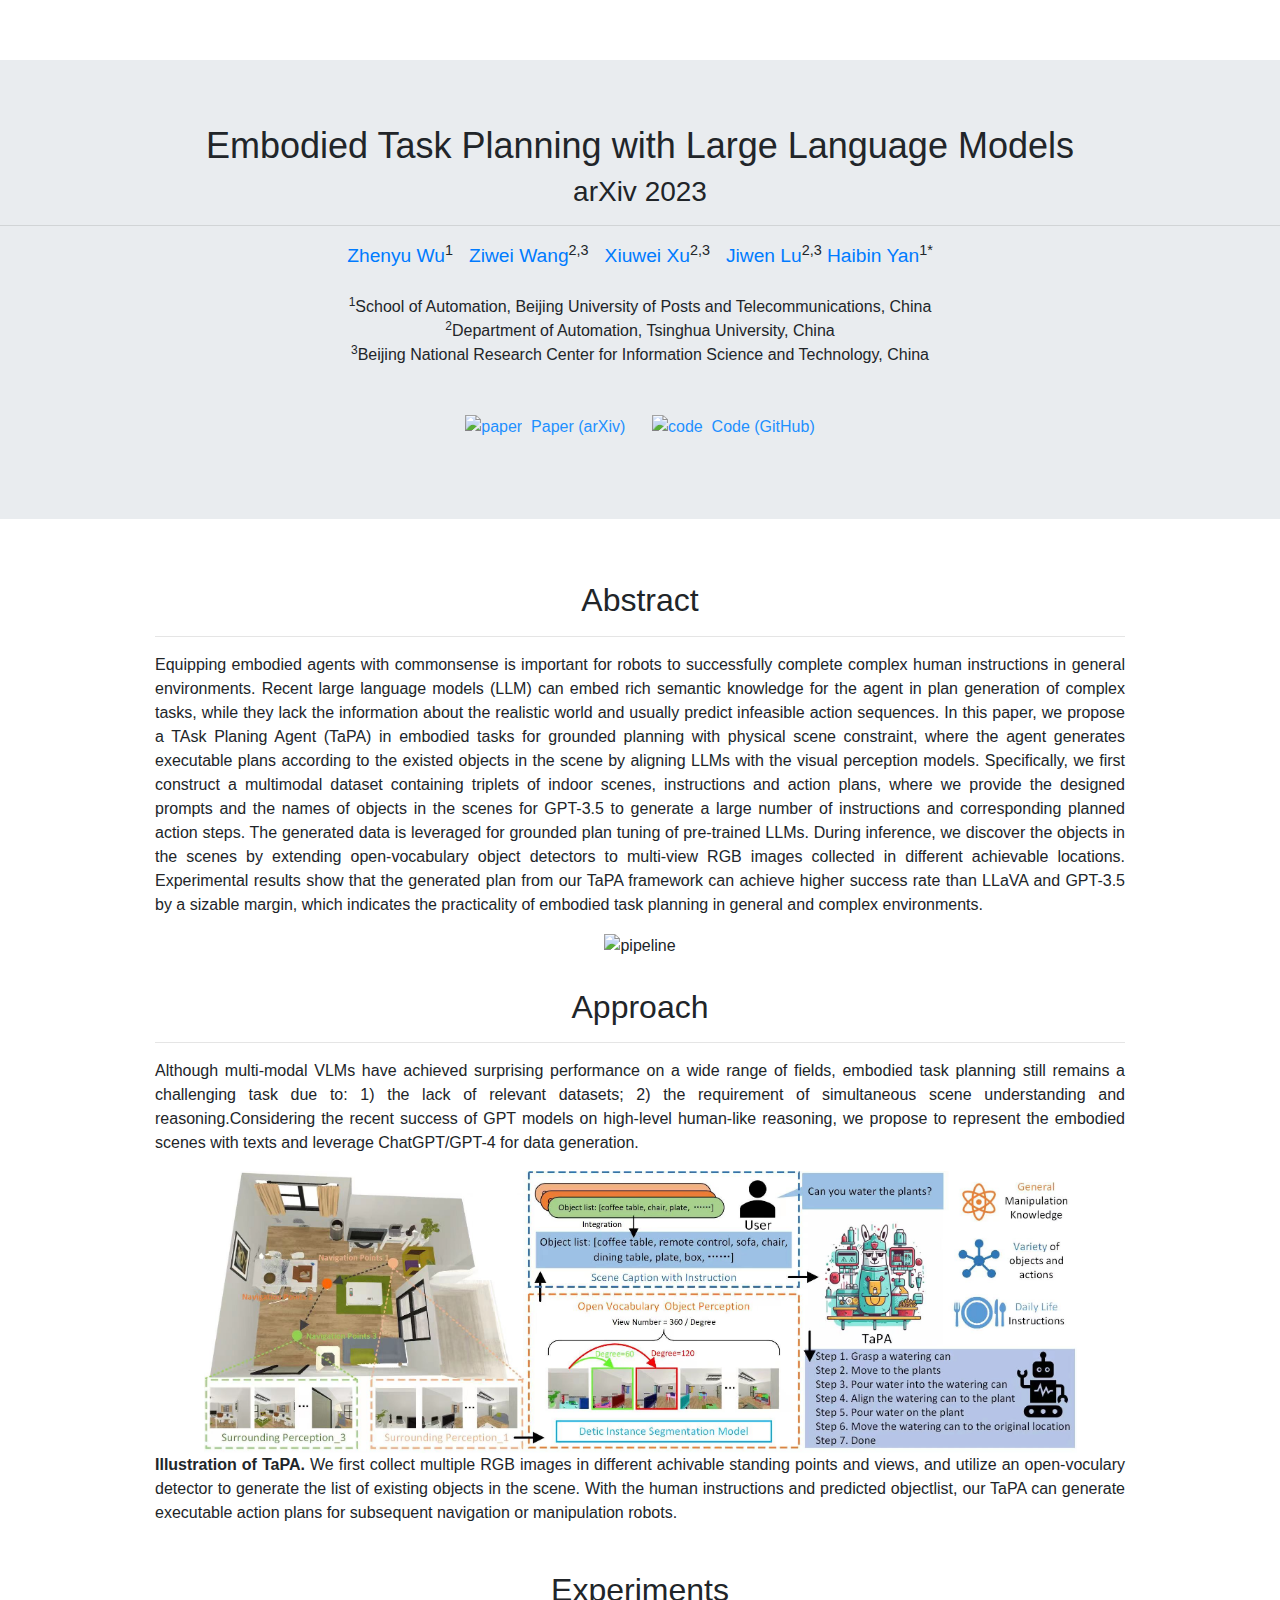
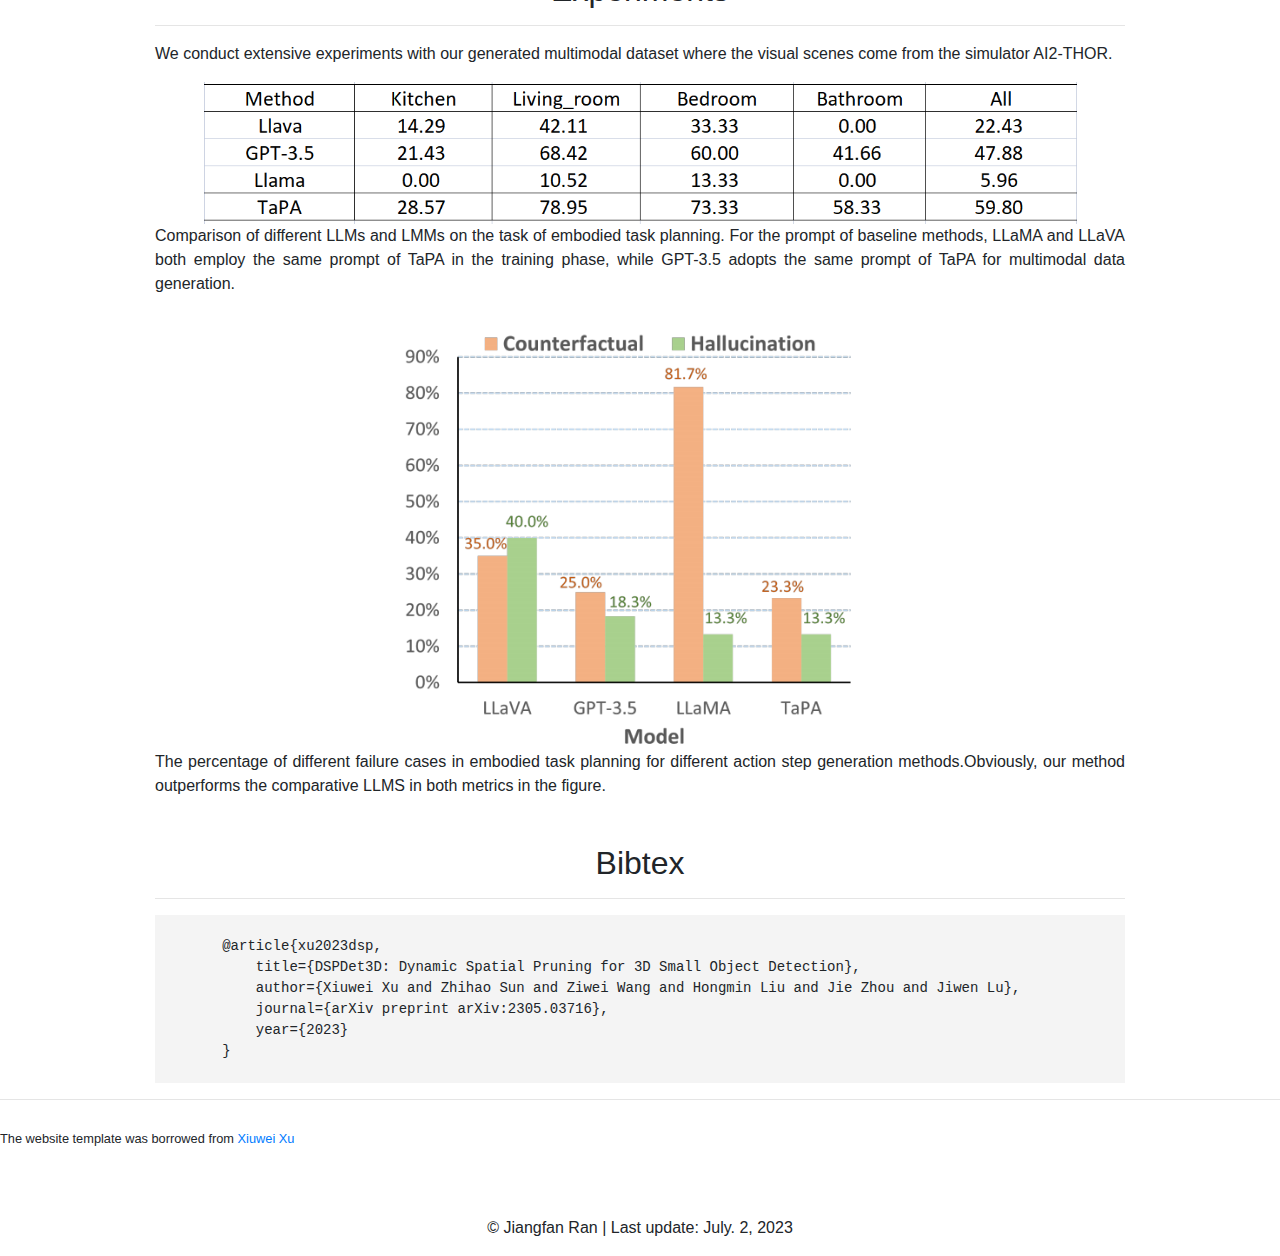
==== commit 8663e386: "Update index.html" ====
--- a/test/index.html
+++ b/test/index.html
@@ -26,7 +26,7 @@
 <body>
 <div class="jumbotron jumbotron-fluid">
     <div class="container"></div>
-    <h2>Embodied Task Planning with Large Language and Vision Models</h2>
+    <h2>Embodied Task Planning with Large Language Models</h2>
     <h3>arXiv 2023</h3>
 <!--            <p class="abstract">An interpretable, data-efficient, and scalable neural scene representation.</p>-->
     <hr>
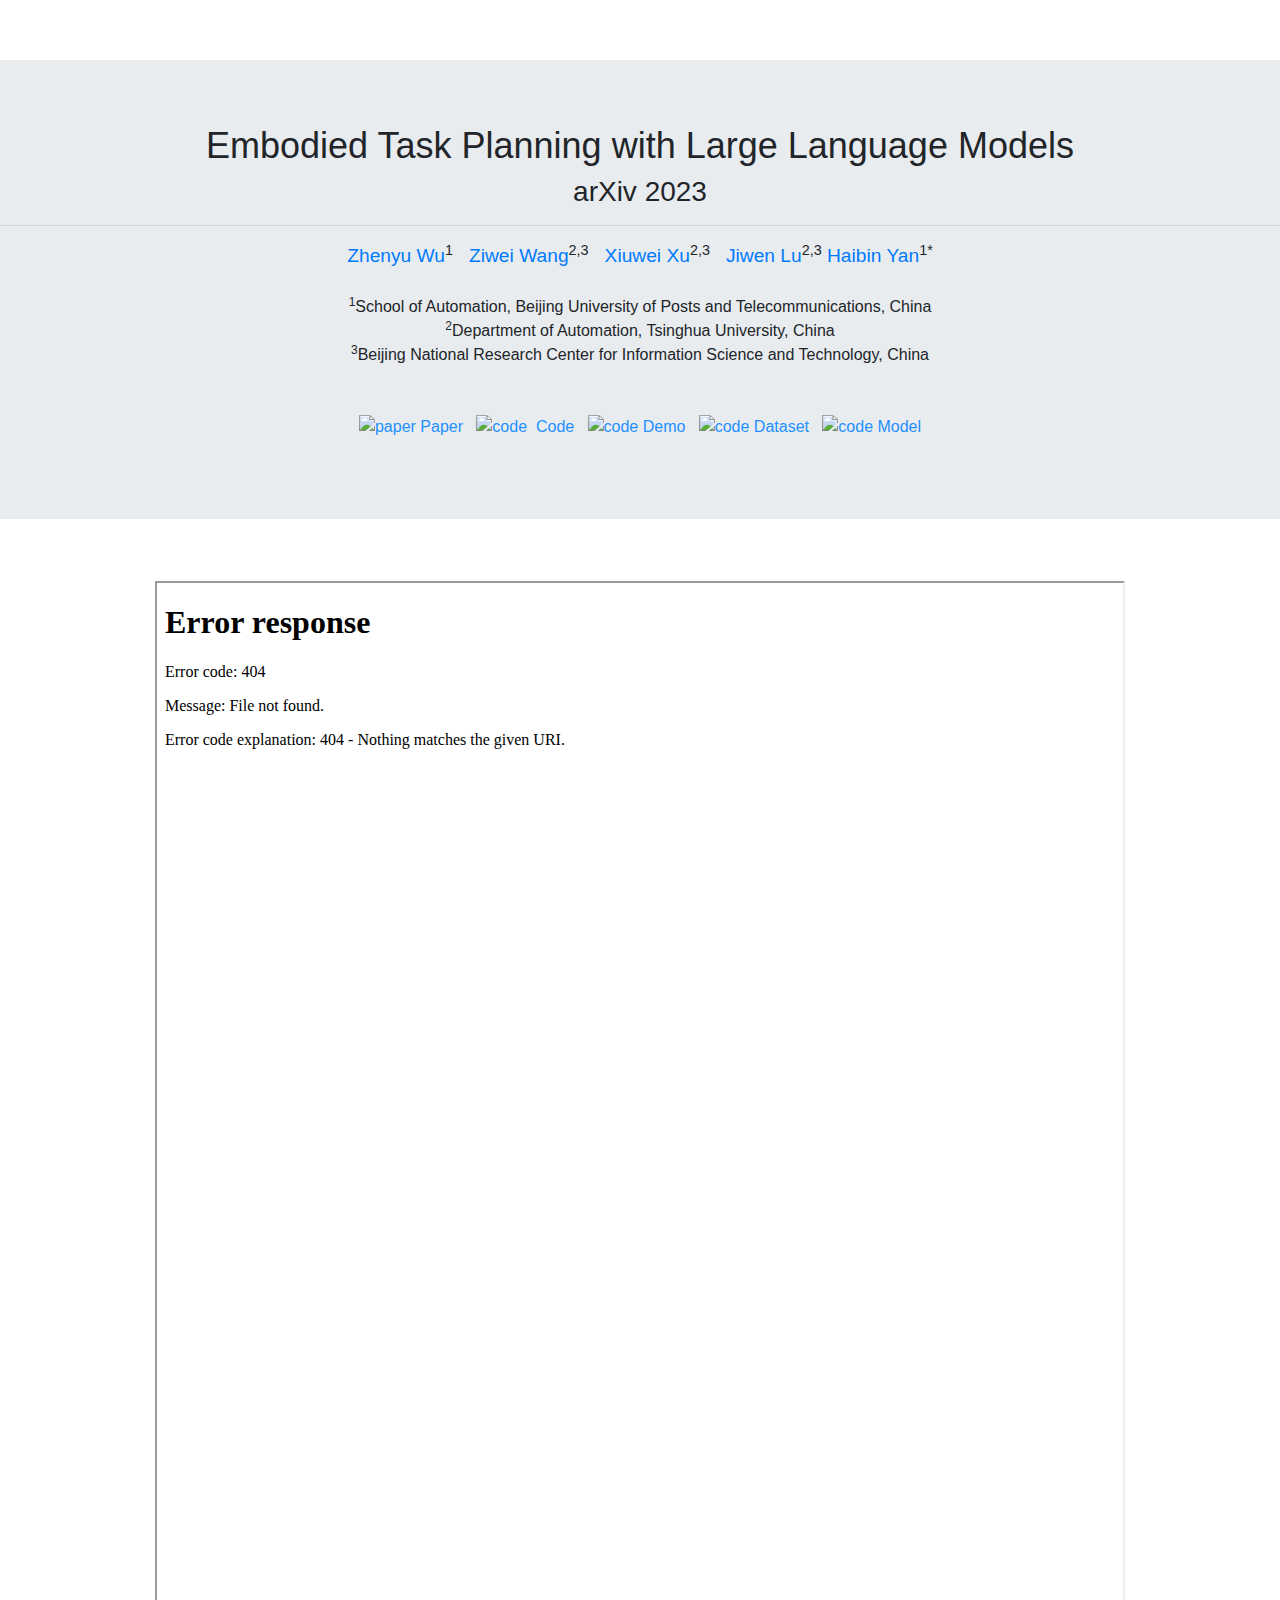
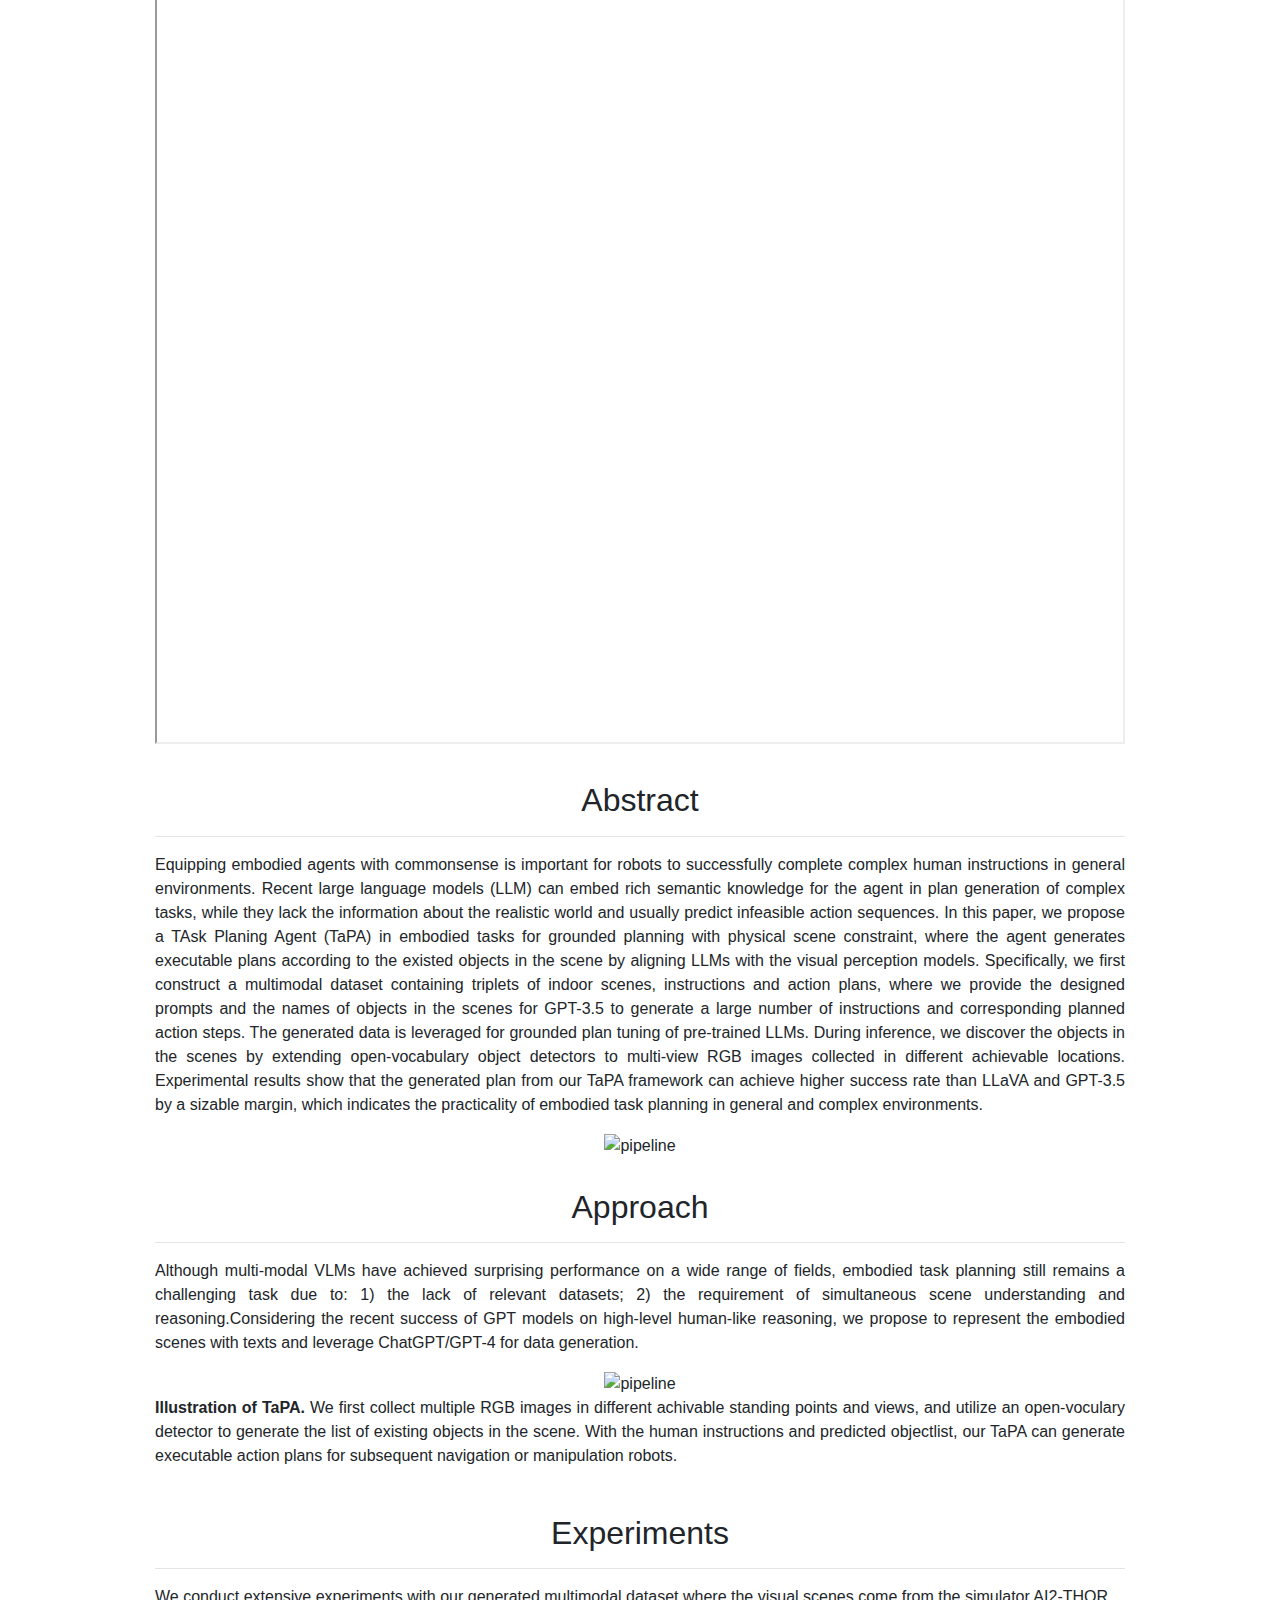
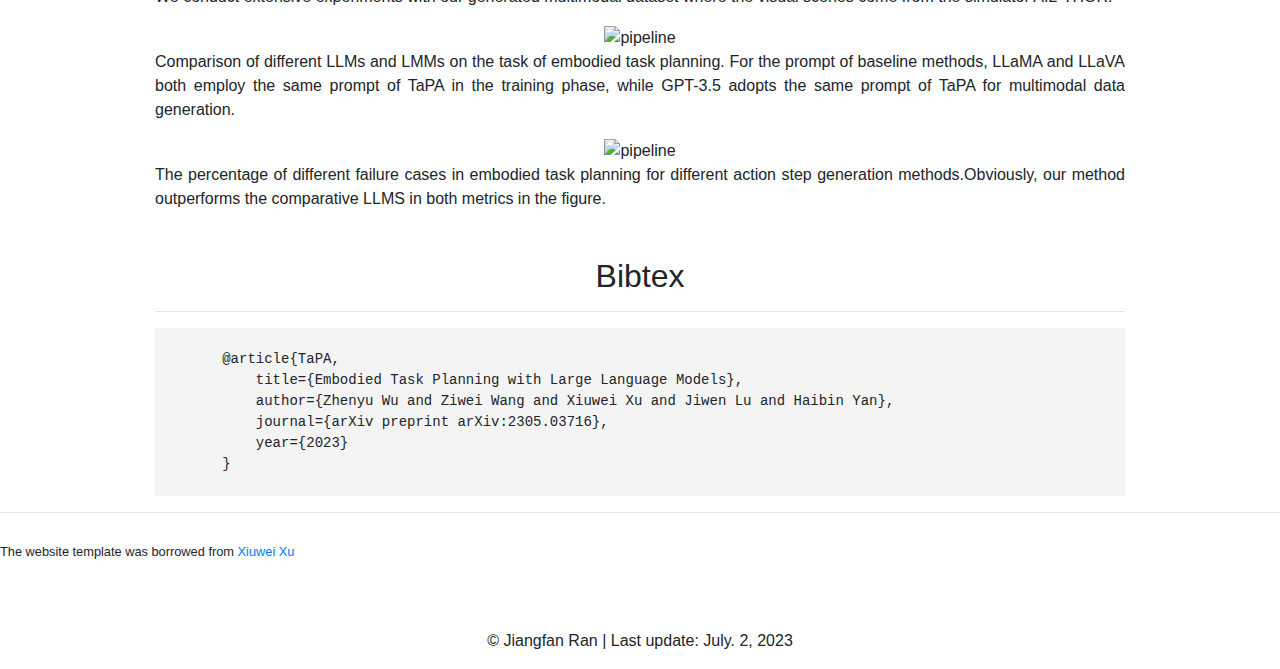
==== commit a05351e9: "Add files via upload" ====
--- a/test/index.html
+++ b/test/index.html
@@ -36,7 +36,7 @@
         <a href="https://ziweiwangthu.github.io/">Ziwei Wang</a><sup>2,3</sup>&nbsp;&nbsp;
         <a href="https://xuxw98.github.io/">Xiuwei Xu</a><sup>2,3</sup>&nbsp;&nbsp;
         <a href="http://ivg.au.tsinghua.edu.cn/Jiwen_Lu/">Jiwen Lu</a><sup>2,3</sup>
-        <a href="https://scholar.lanfanshu.cn/citations?hl=zh-CN&user=-AQLKlsAAAAJ">Haibin Yan</a><sup>1&#42;</sup>
+        <a href="https://scholar.google.com/citations?hl=en-US&user=-AQLKlsAAAAJ">Haibin Yan</a><sup>1&#42;</sup>
         </span>
         <br><br>
         <sup>1</sup>School of Automation, Beijing University of Posts and Telecommunications, China<br>
@@ -45,12 +45,31 @@
         <br><br>
         <a href="https://arxiv.org/abs/2305.03716" target="_blank" style="color: #1E90FF;">
             <img src="https://img.icons8.com/material-outlined/24/000000/file.png" alt="paper" style="vertical-align: middle;">
-            &nbsp;Paper (arXiv)
-        </a>&nbsp;&nbsp;&nbsp;&nbsp;
+            Paper
+        </a>&nbsp;
+
         <a href="https://github.com/Gary3410/tapa" target="_blank" style="color: #1E90FF;">
             <img src="https://img.icons8.com/material-outlined/24/000000/github.png" alt="code" style="vertical-align: middle;">
-            &nbsp;Code (GitHub)
-        </a>
+            &nbsp;Code
+        </a>
+        &nbsp;
+        <a href="https://huggingface.co/spaces/xuxw98/TAPA" target="_blank" style="color: #1E90FF;">
+            <img src="https://img.icons8.com/material-outlined/24/000000/picture.png" alt="code" style="vertical-align: middle;">
+            Demo
+        </a>
+        &nbsp;
+        </a>
+        <a href="https://huggingface.co/spaces/xuxw98/TAPA" target="_blank" style="color: #1E90FF;">
+            <img src="https://img.icons8.com/material-outlined/24/000000/document.png" alt="code" style="vertical-align: middle;">
+            Dataset
+        </a>
+        &nbsp;
+         <a href="https://huggingface.co/spaces/xuxw98/TAPA" target="_blank" style="color: #1E90FF;">
+            <img src="https://img.icons8.com/material-outlined/24/000000/robot.png" alt="code" style="vertical-align: middle;">
+            Model
+        </a>
+
+
     </p>
 
     <!-- <div class="btn-group" role="group" aria-label="Top menu">
@@ -62,7 +81,27 @@
     </div> -->
 </div>
 
+
+
+
 <div class="container">
+
+    <div class="section">
+    <script async="" src="./TAPA - a Hugging Face Space by xuxw98_files/analytics.js"></script><script defer="" data-domain="huggingface.co" src="./TAPA - a Hugging Face Space by xuxw98_files/script.js"></script>
+
+
+    <script src="./TAPA - a Hugging Face Space by xuxw98_files/saved_resource" async=""></script><script src="./TAPA - a Hugging Face Space by xuxw98_files/js" async=""></script></head>
+
+	<div class="SVELTE_HYDRATER contents" data-props="{&quot;organizations&quot;:[]}" data-target="SSOBanner"></div>
+            <div class="SVELTE_HYDRATER contents" data-props="{&quot;iframeSrc&quot;:&quot;https://xuxw98-tapa.hf.space/?__theme=light&quot;,&quot;runningSdk&quot;:&quot;gradio&quot;,&quot;containerClass&quot;:&quot;container&quot;,&quot;privateSpace&quot;:false}" data-target="SpaceIframe"> <iframe src="./TAPA - a Hugging Face Space by xuxw98_files/saved_resource.html" title="Space app" class="container space-iframe flex-grow overflow-hidden p-0" allow="accelerometer; ambient-light-sensor; autoplay; battery; camera; clipboard-write; document-domain; encrypted-media; fullscreen; geolocation; gyroscope; layout-animations; legacy-image-formats; magnetometer; microphone; midi; oversized-images; payment; picture-in-picture; publickey-credentials-get; sync-xhr; usb; vr ; wake-lock; xr-spatial-tracking" sandbox="allow-forms allow-modals allow-popups allow-popups-to-escape-sandbox allow-same-origin allow-scripts allow-downloads allow-storage-access-by-user-activation" scrolling="no" id="iFrameResizer0" iframe-resizer="" style="overflow: hidden; height: 1763px;"></iframe></div></main>
+
+    <script>
+			import("/front/build/kube-2d9a4af/index.js");
+			window.moonSha = "kube-2d9a4af/";
+			window.hubConfig = JSON.parse(`{"features":{"signupDisabled":false},"sshGitUrl":"git@hf.co","moonHttpUrl":"https://huggingface.co","captchaApiKey":"bd5f2066-93dc-4bdd-a64b-a24646ca3859","stripePublicKey":"pk_live_x2tdjFXBCvXo2FFmMybezpeM00J6gPCAAc"}`);
+	</script>
+    </div>
+
     <div class="section">
         <h2>Abstract</h2>
         <hr>
@@ -123,9 +162,9 @@
         <h2>Bibtex</h2>
         <hr>
             <div class="bibtexsection">
-        @article{xu2023dsp, 
-            title={DSPDet3D: Dynamic Spatial Pruning for 3D Small Object Detection}, 
-            author={Xiuwei Xu and Zhihao Sun and Ziwei Wang and Hongmin Liu and Jie Zhou and Jiwen Lu},
+        @article{TaPA,
+            title={Embodied Task Planning with Large Language Models},
+            author={Zhenyu Wu and Ziwei Wang and Xiuwei Xu and Jiwen Lu and Haibin Yan},
             journal={arXiv preprint arXiv:2305.03716},
             year={2023}
         }
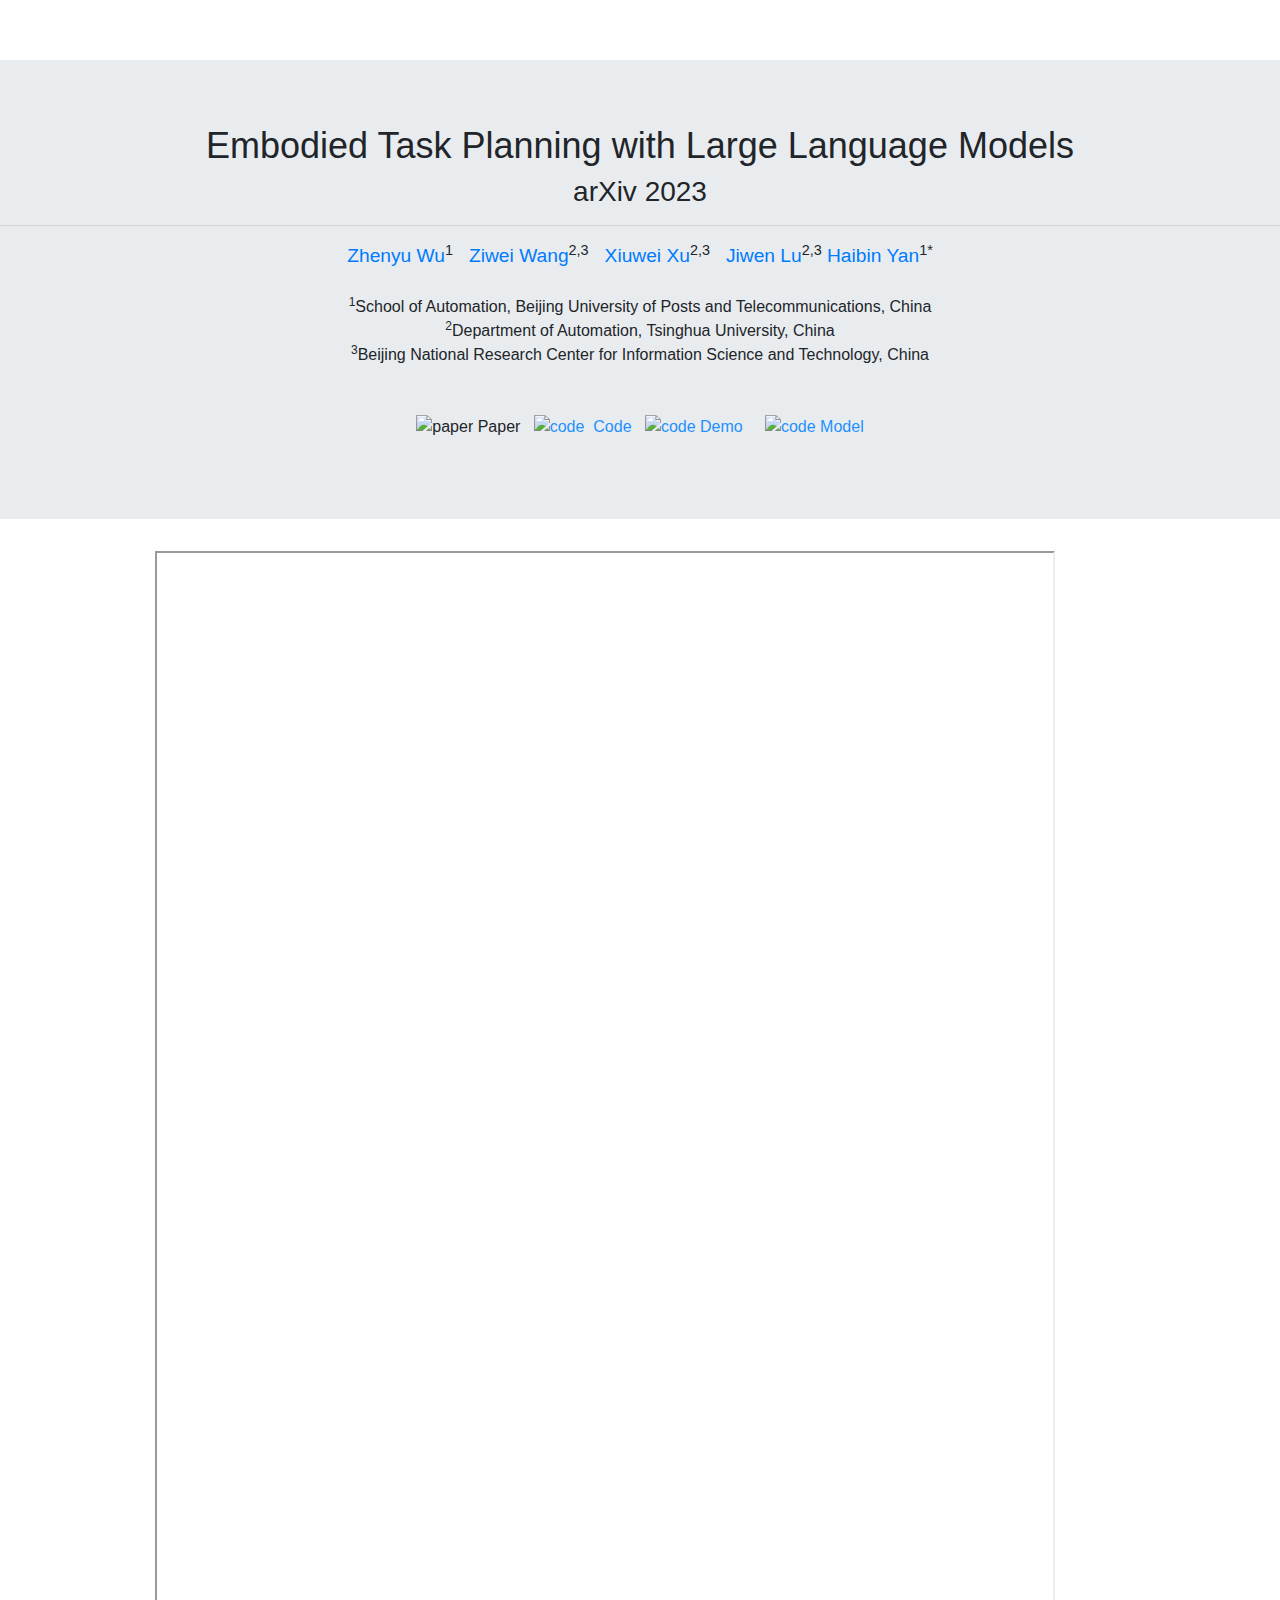
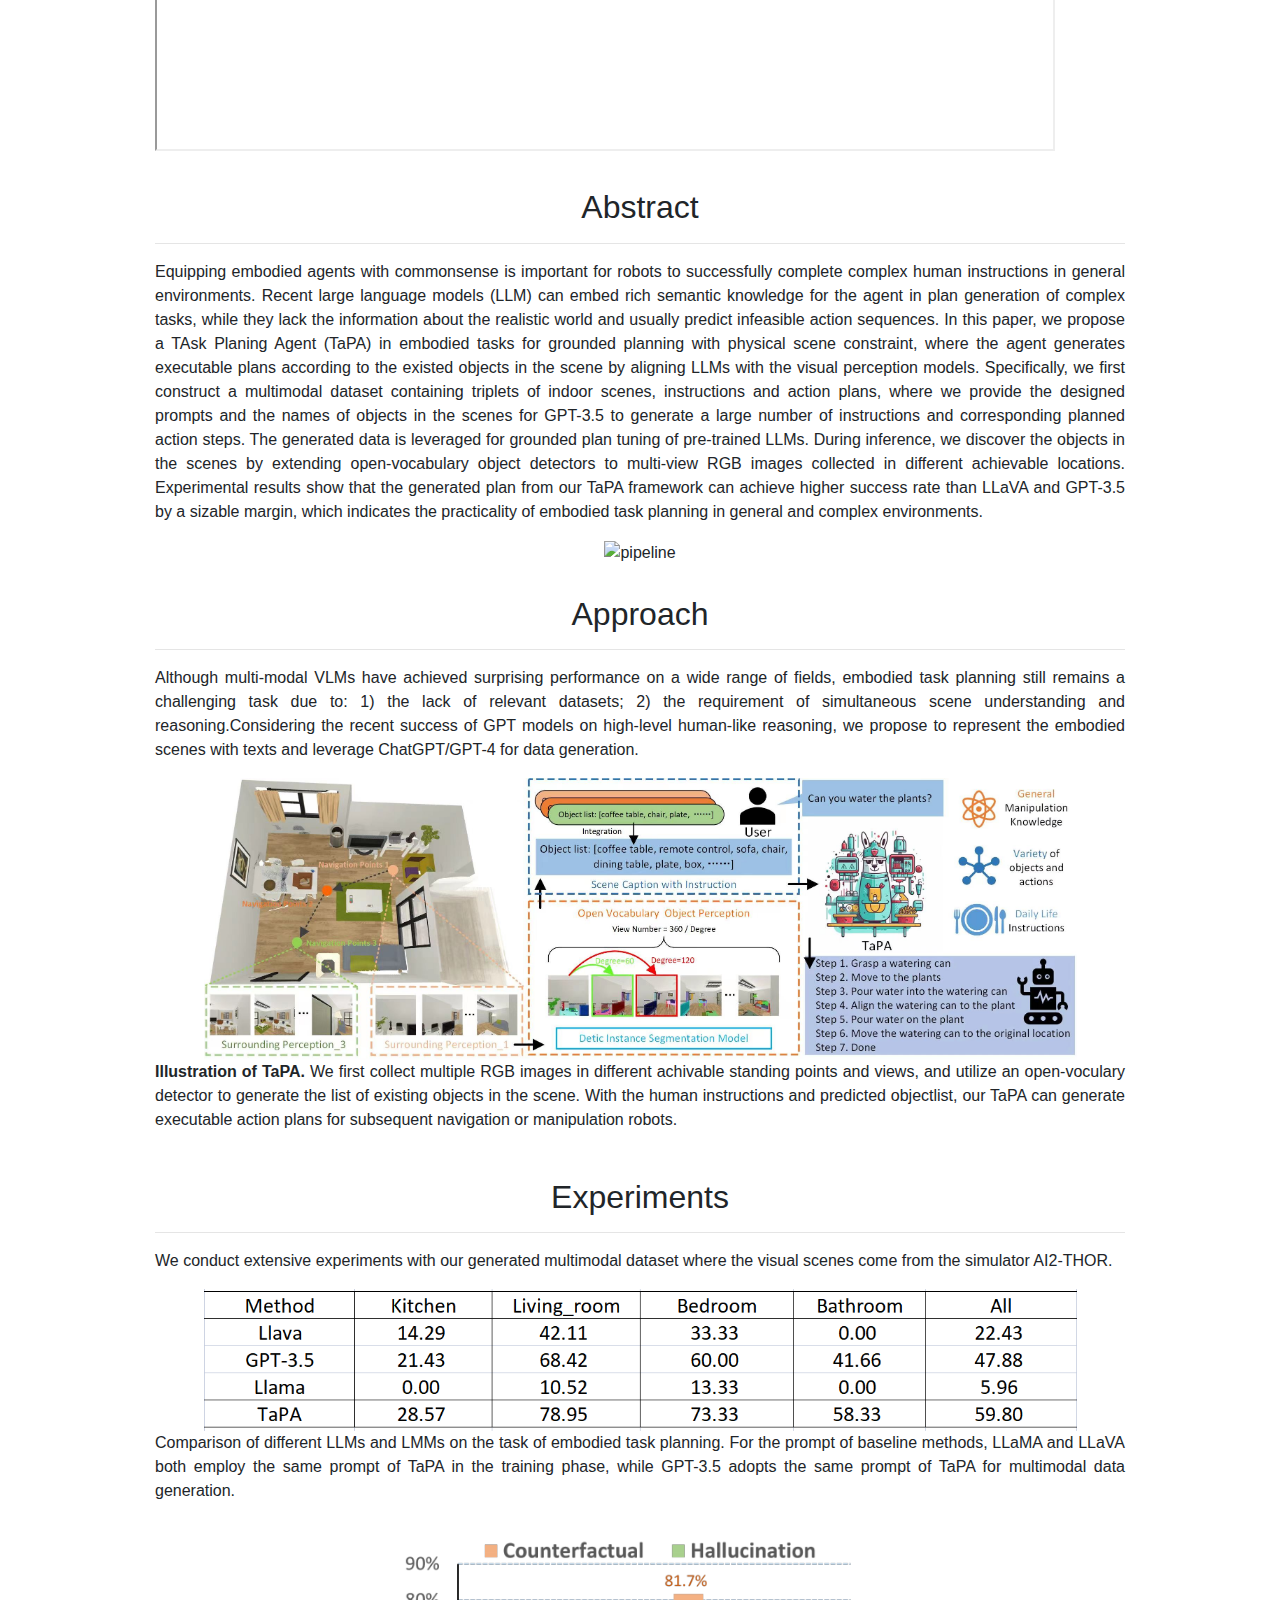
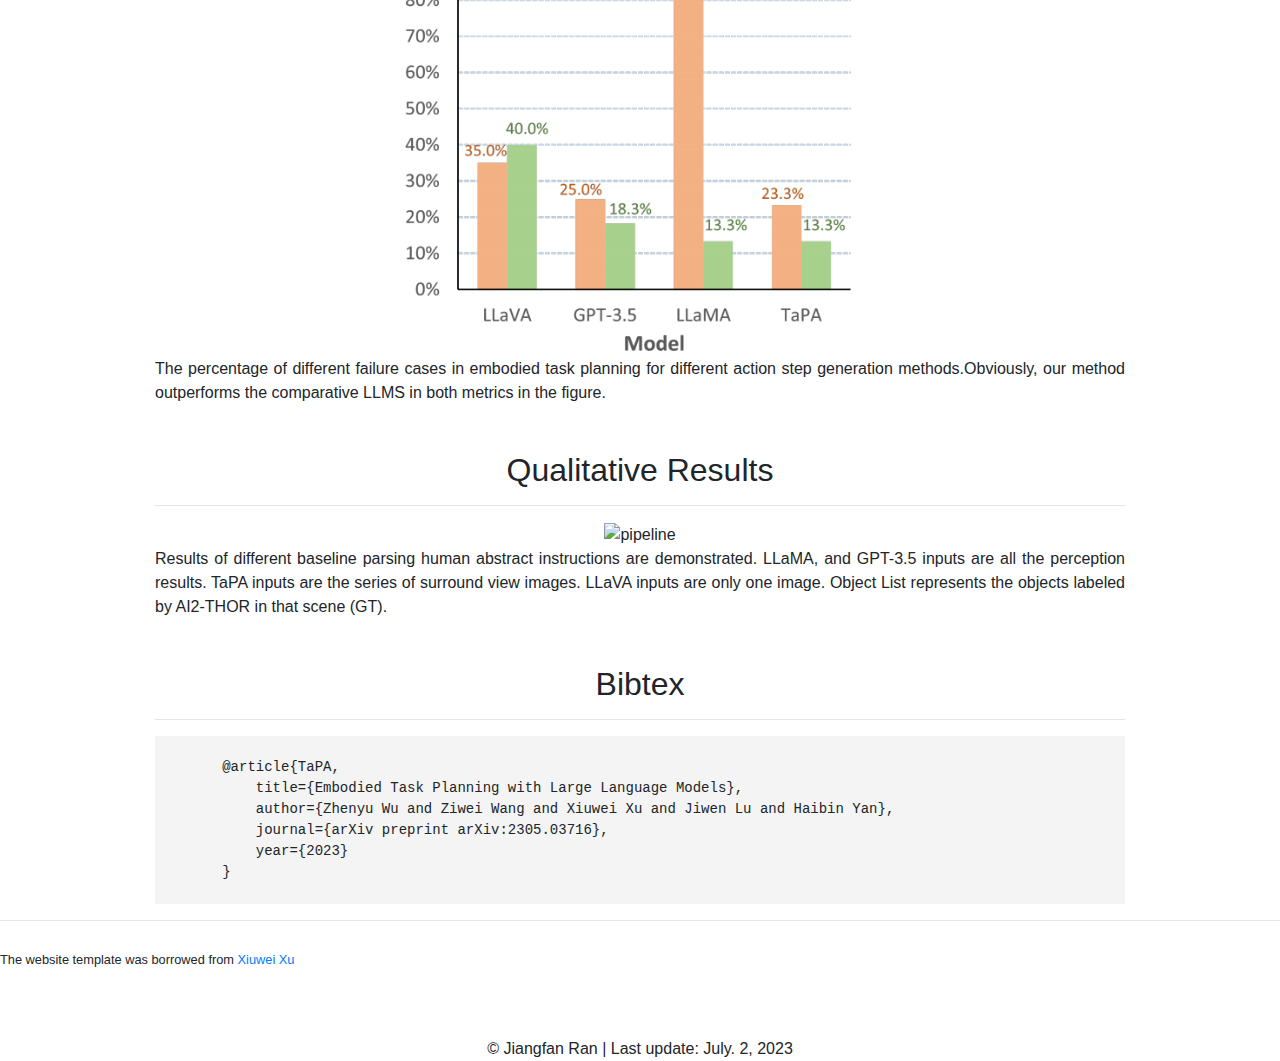
==== commit 2da0d570: "Add files via upload" ====
--- a/test/index.html
+++ b/test/index.html
@@ -21,6 +21,8 @@
     <!-- Custom styles for this template -->
     <link href="offcanvas.css" rel="stylesheet">
     <!--    <link rel="icon" href="img/favicon.gif" type="image/gif">-->
+
+
 </head>
 
 <body>
@@ -43,12 +45,12 @@
         <sup>2</sup>Department of Automation, Tsinghua University, China<br>
         <sup>3</sup>Beijing National Research Center for Information Science and Technology, China<br>
         <br><br>
-        <a href="https://arxiv.org/abs/2305.03716" target="_blank" style="color: #1E90FF;">
+        <a>
             <img src="https://img.icons8.com/material-outlined/24/000000/file.png" alt="paper" style="vertical-align: middle;">
             Paper
         </a>&nbsp;
 
-        <a href="https://github.com/Gary3410/tapa" target="_blank" style="color: #1E90FF;">
+        <a href="https://github.com/Gary3410/TaPA" target="_blank" style="color: #1E90FF;">
             <img src="https://img.icons8.com/material-outlined/24/000000/github.png" alt="code" style="vertical-align: middle;">
             &nbsp;Code
         </a>
@@ -58,13 +60,8 @@
             Demo
         </a>
         &nbsp;
-        </a>
-        <a href="https://huggingface.co/spaces/xuxw98/TAPA" target="_blank" style="color: #1E90FF;">
-            <img src="https://img.icons8.com/material-outlined/24/000000/document.png" alt="code" style="vertical-align: middle;">
-            Dataset
-        </a>
         &nbsp;
-         <a href="https://huggingface.co/spaces/xuxw98/TAPA" target="_blank" style="color: #1E90FF;">
+         <a href="https://huggingface.co/Gary3410/pretrain_lit_llama" target="_blank" style="color: #1E90FF;">
             <img src="https://img.icons8.com/material-outlined/24/000000/robot.png" alt="code" style="vertical-align: middle;">
             Model
         </a>
@@ -86,21 +83,16 @@
 
 <div class="container">
 
-    <div class="section">
-    <script async="" src="./TAPA - a Hugging Face Space by xuxw98_files/analytics.js"></script><script defer="" data-domain="huggingface.co" src="./TAPA - a Hugging Face Space by xuxw98_files/script.js"></script>
-
-
-    <script src="./TAPA - a Hugging Face Space by xuxw98_files/saved_resource" async=""></script><script src="./TAPA - a Hugging Face Space by xuxw98_files/js" async=""></script></head>
-
-	<div class="SVELTE_HYDRATER contents" data-props="{&quot;organizations&quot;:[]}" data-target="SSOBanner"></div>
-            <div class="SVELTE_HYDRATER contents" data-props="{&quot;iframeSrc&quot;:&quot;https://xuxw98-tapa.hf.space/?__theme=light&quot;,&quot;runningSdk&quot;:&quot;gradio&quot;,&quot;containerClass&quot;:&quot;container&quot;,&quot;privateSpace&quot;:false}" data-target="SpaceIframe"> <iframe src="./TAPA - a Hugging Face Space by xuxw98_files/saved_resource.html" title="Space app" class="container space-iframe flex-grow overflow-hidden p-0" allow="accelerometer; ambient-light-sensor; autoplay; battery; camera; clipboard-write; document-domain; encrypted-media; fullscreen; geolocation; gyroscope; layout-animations; legacy-image-formats; magnetometer; microphone; midi; oversized-images; payment; picture-in-picture; publickey-credentials-get; sync-xhr; usb; vr ; wake-lock; xr-spatial-tracking" sandbox="allow-forms allow-modals allow-popups allow-popups-to-escape-sandbox allow-same-origin allow-scripts allow-downloads allow-storage-access-by-user-activation" scrolling="no" id="iFrameResizer0" iframe-resizer="" style="overflow: hidden; height: 1763px;"></iframe></div></main>
-
-    <script>
-			import("/front/build/kube-2d9a4af/index.js");
-			window.moonSha = "kube-2d9a4af/";
-			window.hubConfig = JSON.parse(`{"features":{"signupDisabled":false},"sshGitUrl":"git@hf.co","moonHttpUrl":"https://huggingface.co","captchaApiKey":"bd5f2066-93dc-4bdd-a64b-a24646ca3859","stripePublicKey":"pk_live_x2tdjFXBCvXo2FFmMybezpeM00J6gPCAAc"}`);
-	</script>
-    </div>
+
+
+
+    <iframe
+    src="https://xuxw98-tapa.hf.space"
+    frameborder="1"
+    width="900"
+    height="1200"
+    ></iframe>
+
 
     <div class="section">
         <h2>Abstract</h2>
@@ -155,6 +147,21 @@
         </div>
         <p>
             The percentage of different failure cases in embodied task planning for different action step generation methods.Obviously, our method outperforms the comparative LLMS in both metrics in the figure.
+        </p>
+    </div>
+
+
+    <div class="section">
+        <h2>Qualitative Results</h2>
+        <hr>
+        <!-- add a image here-->
+        <div class="row align-items-center">
+            <div class="col justify-content-center text-center">
+                <img src="img/results.jpg" alt="pipeline" width="100%">
+            </div>
+        </div>
+        <p>
+            Results of different baseline parsing human abstract instructions are demonstrated. LLaMA, and GPT-3.5 inputs are all the perception results. TaPA inputs are the series of surround view images. LLaVA inputs are only one image. Object List represents the objects labeled by AI2-THOR in that scene (GT).
         </p>
     </div>
 
@@ -178,7 +185,7 @@
         <!-- <h6>Acknowledgement</h6> -->
         <p><small>The website template was borrowed from <a href="https://xuxw98.github.io/DSPDet3D/">Xiuwei Xu</a></small></p>
     </footer>
-</div>
+
 
     <p><center>
         <div id="clustrmaps-widget" style="width:30%">
@@ -186,7 +193,7 @@
         </div>        
         <br>
         &copy; Jiangfan Ran | Last update: July. 2, 2023
-    </center></p>
+    </center>
 
 <script src="https://code.jquery.com/jquery-3.5.1.slim.min.js"
         integrity="sha384-DfXdz2htPH0lsSSs5nCTpuj/zy4C+OGpamoFVy38MVBnE+IbbVYUew+OrCXaRkfj"
